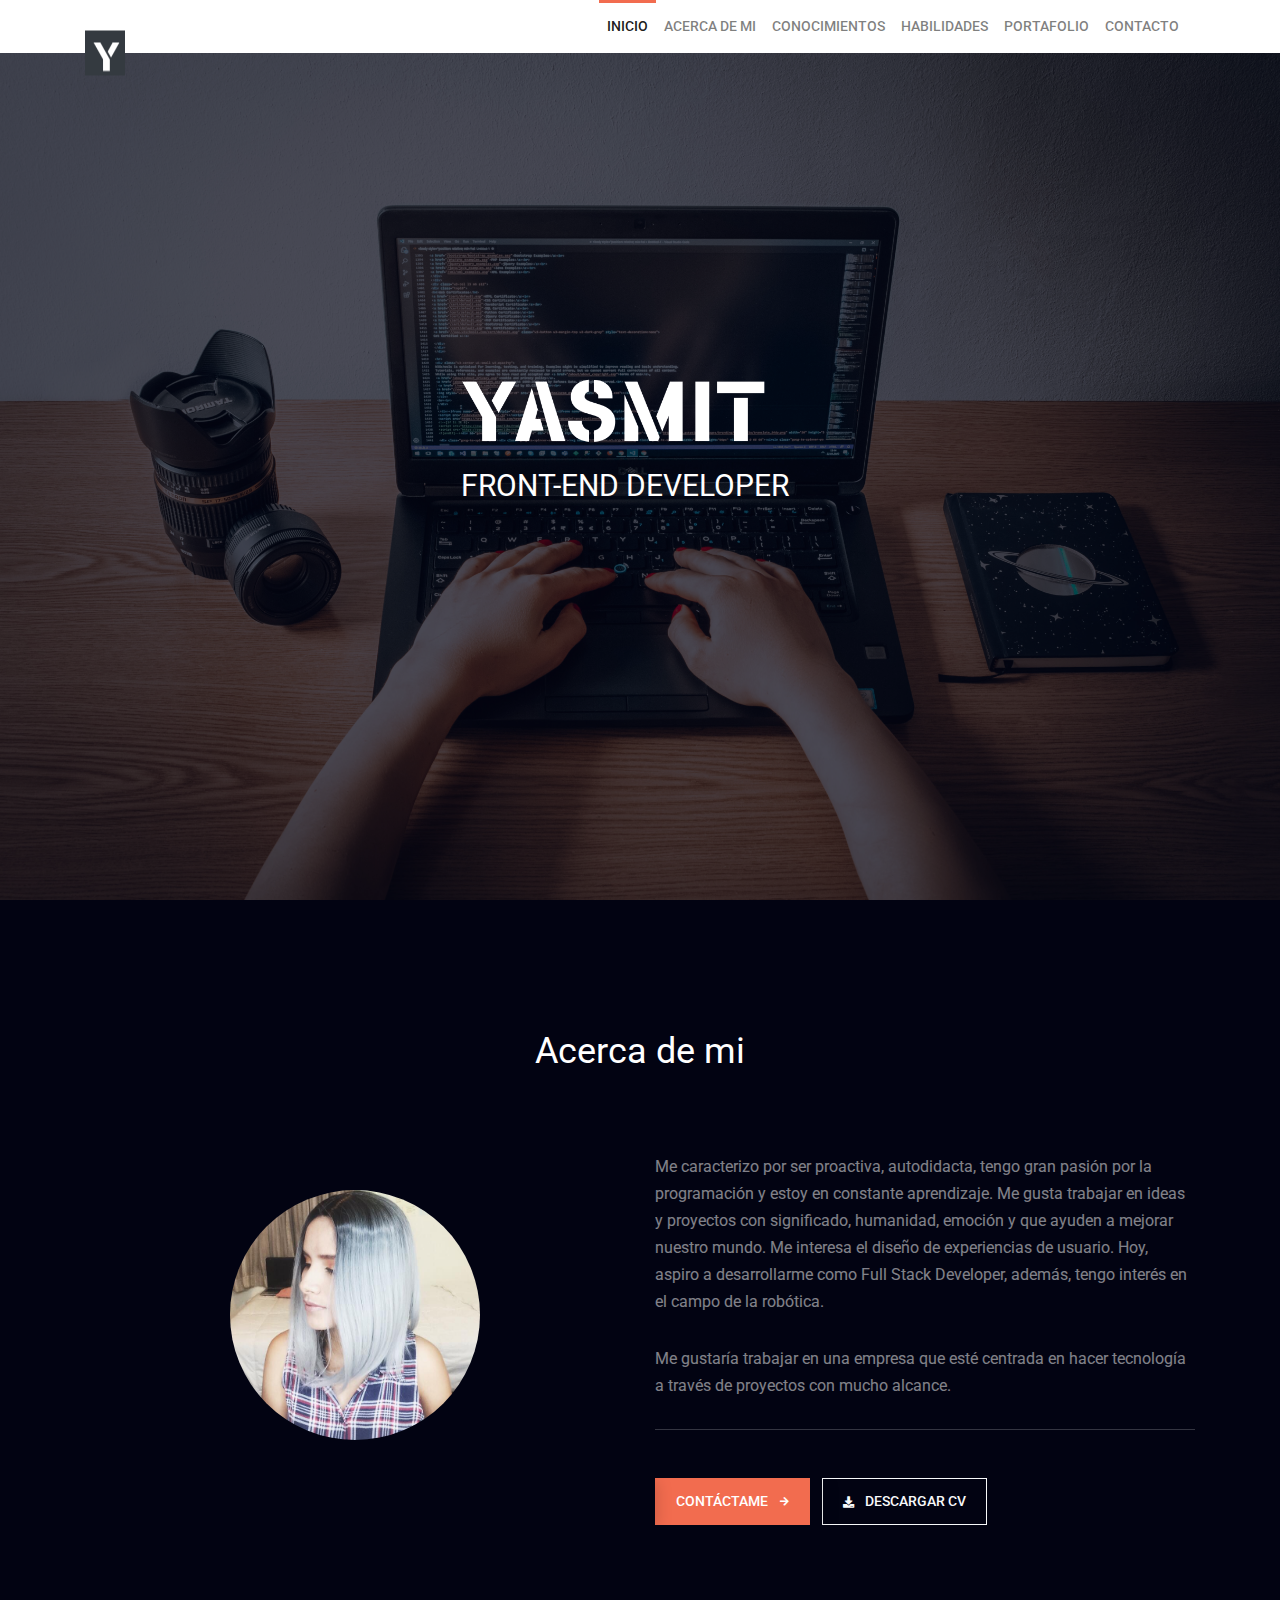
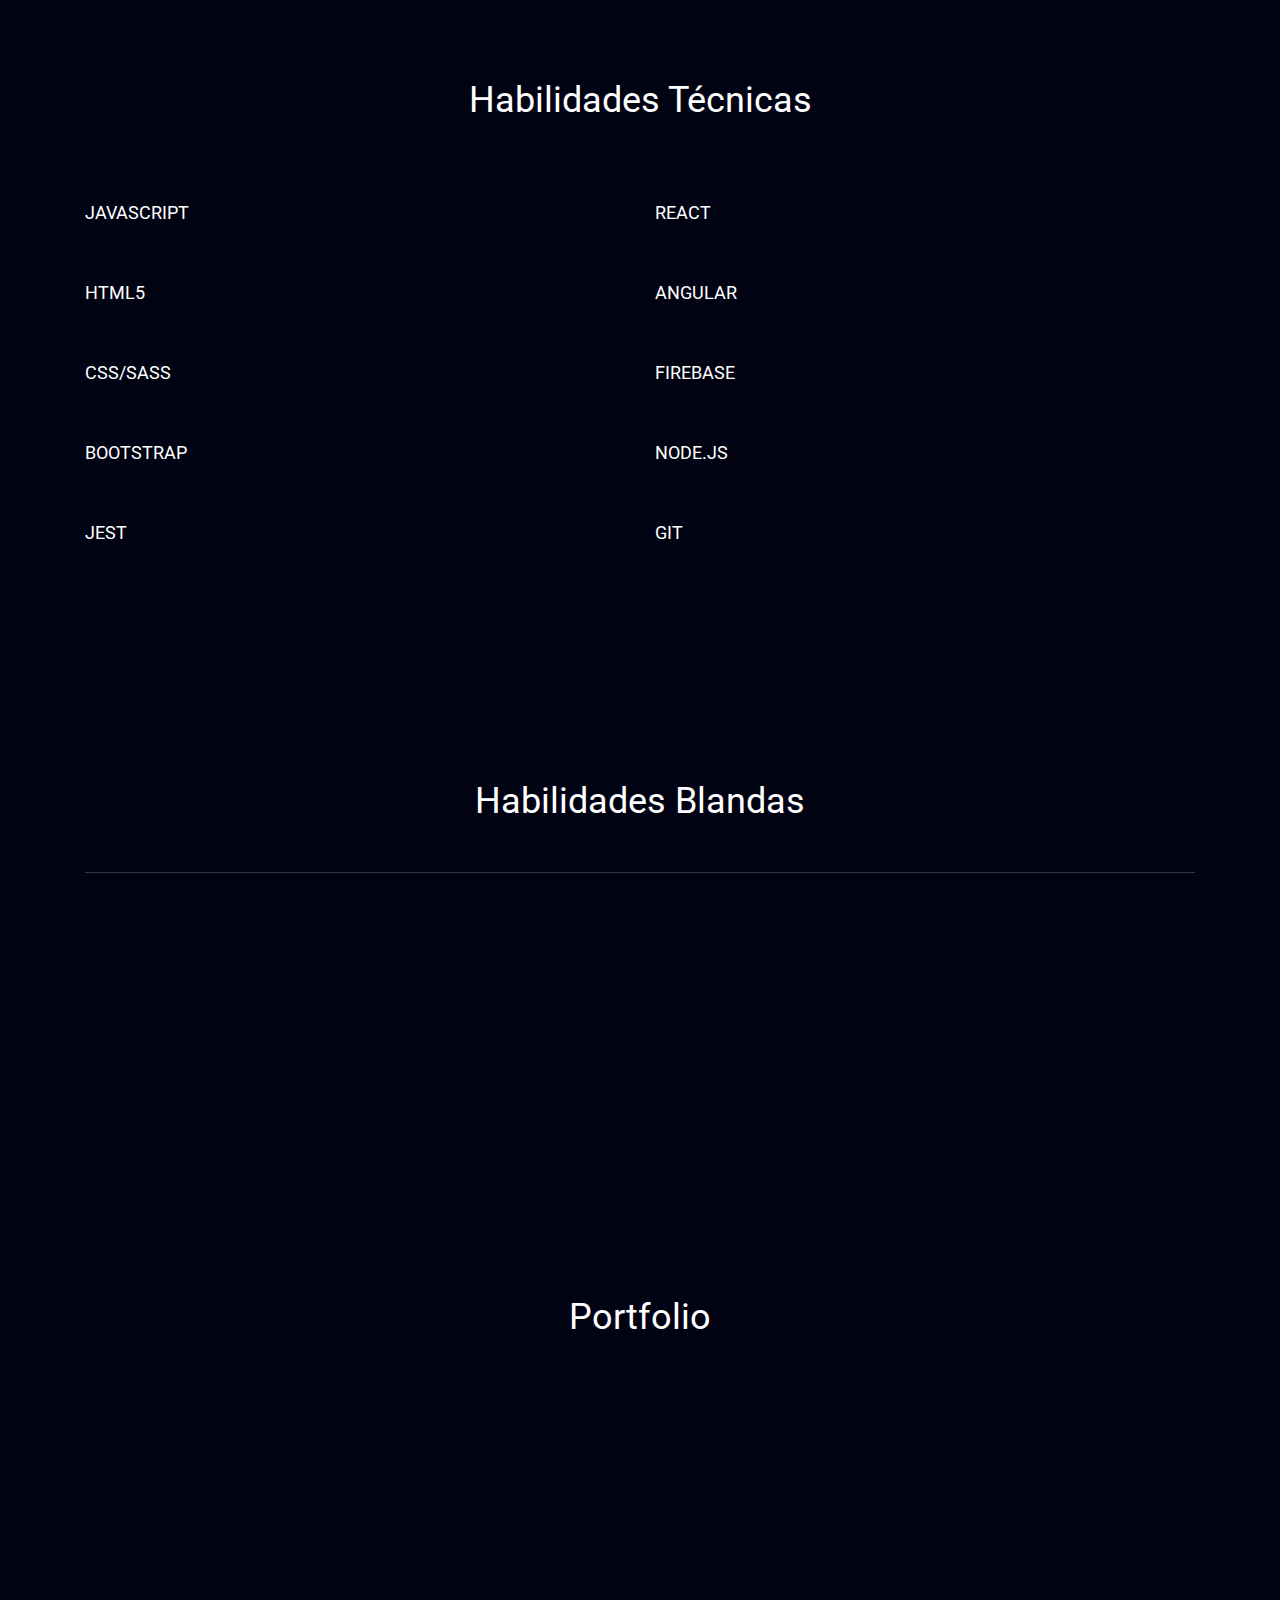
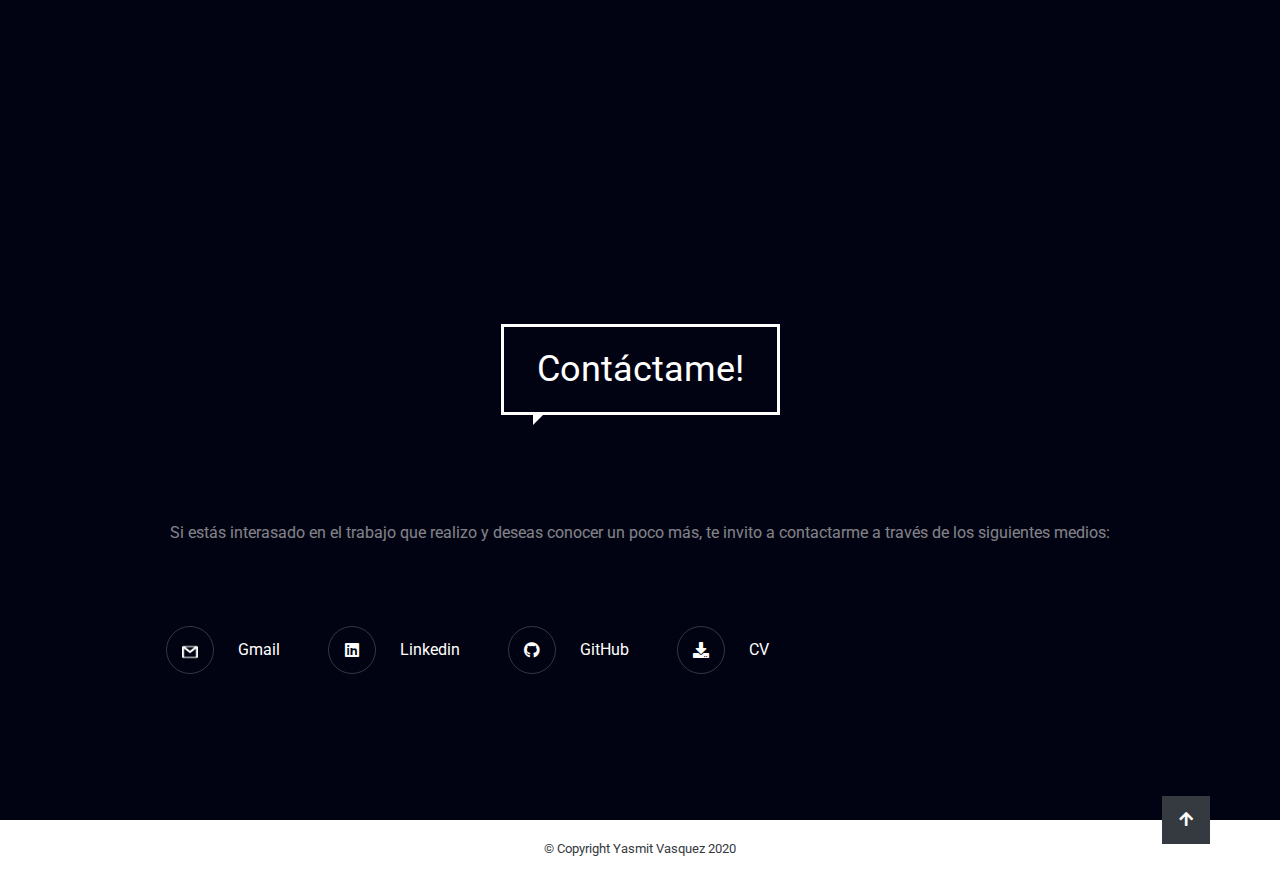
==== index.html @ 8cbef96d "Elimina directorio html" ====
<!doctype html>
<html lang="en">
<head>
	<meta charset="UTF-8">
    <meta name="viewport" content="width=device-width, initial-scale=1, shrink-to-fit=no">
	<meta name="author" content="ThemeStarz">

    <link rel="stylesheet" href="https://fonts.googleapis.com/css?family=Roboto:400,500,700">
    <link rel="stylesheet" href="assets/bootstrap/css/bootstrap.min.css" type="text/css">
    <link rel="stylesheet" href="assets/font-awesome/css/fontawesome-all.min.css">
    <link rel="stylesheet" href="assets/css/magnific-popup.css">
    <link rel="stylesheet" href="assets/css/odometer-theme-default.css">
    <link rel="stylesheet" href="assets/css/owl.carousel.min.css">
    <link rel="stylesheet" href="assets/css/style.css">
	<title>Yasmit Vasquez</title>

</head>
<body data-spy="scroll" data-target=".navbar" class="has-loading-screen">
    <div class="ts-page-wrapper" id="page-top">
        <!--NAVIGATION ******************************************************************************************-->
        <nav class="navbar navbar-expand-lg navbar-light fixed-top bg-white">
            <div class="container">
                <a class="navbar-brand ts-push-down__50 position-absolute ts-bottom__0 bg-dark pb-0 ts-z-index__1 ts-scroll" href="#page-top">
                    <img src="assets/img/logo2.png" alt="40" width="40">
                </a>
                <!--end navbar-brand-->
                <button class="navbar-toggler" type="button" data-toggle="collapse" data-target="#navbarNavAltMarkup" aria-controls="navbarNavAltMarkup" aria-expanded="false" aria-label="Toggle navigation">
                    <span class="navbar-toggler-icon"></span>
                </button>
                <!--end navbar-toggler-->
                <div class="collapse navbar-collapse" id="navbarNavAltMarkup">
                    <div class="navbar-nav d-block d-lg-flex ml-auto text-right">
                        <a class="nav-item nav-link active ts-scroll" href="#page-top">INICIO <span class="sr-only">(current)</span></a>
                        <a class="nav-item nav-link ts-scroll" href="#about-me">ACERCA DE MI</a>
                        <a class="nav-item nav-link ts-scroll" href="#my-skills">CONOCIMIENTOS</a>
                        <a class="nav-item nav-link ts-scroll" href="#my-services">HABILIDADES</a>
                        <a class="nav-item nav-link ts-scroll" href="#portfolio">PORTAFOLIO</a>
                        <a class="nav-item nav-link ts-scroll mr-2" href="#contact">CONTACTO</a>
                    </div>
                    <!--end navbar-nav-->
                </div>
                <!--end collapse-->
            </div>
            <!--end container-->
        </nav>
        <!--end navbar-->
        <!--*********************************************************************************************************-->
        <!--************ HERO ***************************************************************************************-->
        <!--*********************************************************************************************************-->
        <div id="ts-hero" class="ts-animate-hero-items">

            <!--HERO CONTENT ****************************************************************************************-->
            <div class="container position-relative h-100 ts-align__vertical">
                <div class="row w-100">
                    <div class="col-md-12">
                        <!--SOCIAL ICONS-->


                        <!--TITLE -->
                        <h6 class="text-center ">
                            <img src="assets/img/yasmit1.png"  alt="500" width="350">
                        </h6>
                        <h3 class="text-center">FRONT-END DEVELOPER</h3>


                    </div>
                    <!--end col-md-8-->
                </div>

                </div>
                <!--end row-->

            </div>
            <!--end container-->
            <!--END HERO CONTENT ************************************************************************************-->

            <!--HERO BACKGROUND *************************************************************************************-->
            <div class="ts-background">
                <div class="ts-background-image ts-opacity__30 " data-bg-image="assets/img/person-working.jpg"></div>
            </div>
            <!--END HERO BACKGROUND *********************************************************************************-->

        </div>
        <!--end #hero-->

        <!--*********************************************************************************************************-->
        <!--************ CONTENT ************************************************************************************-->
        <!--*********************************************************************************************************-->
        <main id="ts-content">
            <section id="about-me" class="ts-block pb-4">
                <div class="container">
                    <div class="ts-title text-center">
                        <h2>Acerca de mi</h2>
                    </div>
                    <!--end ts-title-->
                    <div class="row ts-align__vertical">
                        <div class="col-md-6 text-center">
                            <img src="assets/img/foto-yasmit.jpg" alt="" class="mw-100 mb-5 ts-circle__xxl mb-6">
                        </div>
                        <div class="col-md-6">
                            
                            <p class="text-align-center">
                                Me caracterizo por ser proactiva, autodidacta, tengo gran pasión por la programación y estoy en constante aprendizaje. 
                                Me gusta trabajar en ideas y proyectos con significado, humanidad, emoción y que ayuden a mejorar nuestro mundo.
                                Me interesa el diseño de experiencias de usuario. Hoy, aspiro a desarrollarme como Full Stack Developer, además, 
                                tengo interés en el campo de la robótica.
                                <p>Me gustaría trabajar en una empresa que esté centrada en hacer tecnología a través de proyectos con mucho alcance.</p> 
                            </p>
                             <hr class="ts-hr-light mb-5">
                            <a href="#contact" class="ts-btn-effect mr-2">
                                <span class="ts-visible btn btn-primary ts-btn-arrow">Contáctame</span>
                                <span class="ts-hidden btn btn-primary ts-btn-arrow" data-bg-color="#d44729">Contáctame</span>
                            </a>
                            <!--<a href="#contact" class="btn btn-primary ts-btn-arrow mr-2">Contact Me</a>-->
                            <!--<a href="#contact" class="btn btn-outline-light ts-btn-border-light">-->
                                <!--<i class="fa fa-download small mr-2"></i>-->
                                <!--Download CV-->
                            <!--</a>-->
                            <a href="https://drive.google.com/file/d/1LTpLpyeJYFZNAOqMCK_MJ6cDf57mL81g/view" class="ts-btn-effect mr-2">
                                <span class="ts-visible btn btn-outline-light">
                                    <i class="fa fa-download small mr-2"></i>
                                    Descargar CV
                                </span>
                                <span class="ts-hidden btn btn-light bg-white">
                                    <i class="fa fa-download small mr-2"></i>
                                    Descargar CV
                                </span>
                            </a>
                        </div>
                    </div>
                    <!--end row-->
                </div>
            </section>
 <!--Habilidades Técnicas ***********************************************************************************-->
 <section id="my-skills" class="ts-block pb-5">
    <div class="container">
        <div class="ts-title text-center">
            <h2>Habilidades Técnicas</h2>
        </div>
        <!--end ts-title-->
        <div class="row">
            <div class="col-md-6">
                
                <div class="progress" data-progress-width="80%">
                    <h5 class="ts-progress-title">JAVASCRIPT</h5>
                    <div class="progress-bar" role="progressbar" aria-valuenow="0" aria-valuemin="0" aria-valuemax="100"></div>
                </div>
                <!--end progress-->
                <div class="progress" data-progress-width="80%">
                    <h5 class="ts-progress-title">HTML5</h5>
                    <div class="progress-bar" role="progressbar" aria-valuenow="0" aria-valuemin="0" aria-valuemax="100"></div>
                </div>
                <!--end progress-->
                <div class="progress" data-progress-width="80%">
                    <h5 class="ts-progress-title">CSS/SASS</h5>
                    <div class="progress-bar" role="progressbar" aria-valuenow="0" aria-valuemin="0" aria-valuemax="100"></div>
                </div>
                <div class="progress" data-progress-width="80%">
                    <h5 class="ts-progress-title">BOOTSTRAP</h5>
                    <div class="progress-bar" role="progressbar" aria-valuenow="0" aria-valuemin="0" aria-valuemax="100"></div>
                </div>
                <div class="progress" data-progress-width="80%">
                    <h5 class="ts-progress-title">JEST</h5>
                    <div class="progress-bar" role="progressbar" aria-valuenow="0" aria-valuemin="0" aria-valuemax="100"></div>
                </div>
                
               
                <!--end progress-->
            </div>
           
            <!--end col-md-6-->
            <div class="col-md-6">
                
                <div class="progress" data-progress-width="80%">
                    <h5 class="ts-progress-title">REACT</h5>
                    <div class="progress-bar" role="progressbar" aria-valuenow="0" aria-valuemin="0" aria-valuemax="100"></div>
                </div>
                <div class="progress" data-progress-width="80%">
                    <h5 class="ts-progress-title">ANGULAR</h5>
                    <div class="progress-bar" role="progressbar" aria-valuenow="0" aria-valuemin="0" aria-valuemax="100"></div>
                </div>
                <!--end progress-->
                <div class="progress" data-progress-width="80%">
                    <h5 class="ts-progress-title">FIREBASE</h5>
                    <div class="progress-bar" role="progressbar" aria-valuenow="0" aria-valuemin="0" aria-valuemax="100"></div>
                </div>
                <!--end progress-->
                <div class="progress" data-progress-width="80%">
                    <h5 class="ts-progress-title">NODE.JS</h5>
                    <div class="progress-bar" role="progressbar" aria-valuenow="0" aria-valuemin="0" aria-valuemax="100"></div>
                </div>
                <!--end progress-->
                <div class="progress" data-progress-width="80%">
                    <h5 class="ts-progress-title">GIT</h5>
                    <div class="progress-bar" role="progressbar" aria-valuenow="0" aria-valuemin="0" aria-valuemax="100"></div>
                </div>
                <!--end progress-->
            </div>
            <!--end col-md-6-->
        </div>
        <!--end row-->
    </div>
    <!--end container-->
</section>
<!--end Habilidades Técnicas ***********************************************************************************-->
            <!--MY SERVICES ***********************************************************************************-->
            <section id="my-services" class="ts-block ts-xs-text-center pb-0">
                <div class="container">
                    <div class="ts-title text-center mb-5">
                        <h2>Habilidades Blandas</h2>
                    </div>
                    <hr class="ts-hr-light mb-5">
                    <!--end ts-title-->
                    <div class="row text-center">
                        <div class="col-sm-6 col-md-4 col-xl-4">
                            <div class="ts-item" data-animate="ts-fadeInUp">
                                <div class="ts-item-content">
                                    <!--end ts-item-header-->
                                    <div class="ts-item-body">
                                        <h4>Autoaprendizaje</h4>
                                    </div>

                                    <!--end ts-item-footer-->
                                </div>
                                <!--end ts-item-content-->
                            </div>
                            <!--end ts-item-->
                        </div>
                        <!--end col-xl-4-->
                        <div class="col-sm-6 col-md-4 col-xl-4">
                            <div class="ts-item" data-animate="ts-fadeInUp" data-delay=".1s">
                                <div class="ts-item-content">
                                    <!--end ts-item-header-->
                                    <div class="ts-item-body">
                                        <h4>Trabajo en Equipo</h4>
                                    </div>
                                    <!--end ts-item-body-->
                                </div>
                                <!--end ts-item-content-->
                            </div>
                            <!--end ts-item-->
                        </div>
                        <!--end col-xl-4-->
                        <div class="col-sm-6 col-md-4 col-xl-4">
                            <div class="ts-item" data-animate="ts-fadeInUp" data-delay=".2s">
                                <div class="ts-item-content">
                                    <!--end ts-item-header-->
                                    <div class="ts-item-body">
                                        <h4>Proactiva</h4>
                                    </div>
                                    <!--end ts-item-body-->
                                </div>
                                <!--end ts-item-content-->
                            </div>
                            <!--end ts-item-->
                        </div>
                        <!--end col-xl-4-->
                        <div class="col-sm-6 col-md-4 col-xl-4">
                            <div class="ts-item" data-animate="ts-fadeInUp" data-delay=".3s">
                                <div class="ts-item-content">
                                    <!--end ts-item-header-->
                                    <div class="ts-item-body">
                                        <h4>Autodisciplina</h4>
                                    </div>
                                    <!--end ts-item-body-->
                                </div>
                                <!--end ts-item-content-->
                            </div>
                            <!--end ts-item-->
                        </div>
                        <!--end col-xl-4-->
                        <div class="col-sm-6 col-md-4 col-xl-4">
                            <div class="ts-item" data-animate="ts-fadeInUp" data-delay=".4s">
                                <div class="ts-item-content">
                                 
                                    <div class="ts-item-body">
                                        <h4>Adaptabilidad</h4>
                                    </div>
                                    <!--end ts-item-body-->
                                </div>
                                <!--end ts-item-content-->
                            </div>
                            <!--end ts-item-->
                        </div>
                        <!--end col-xl-4-->
                        <div class="col-sm-6 col-md-4 col-xl-4">
                            <div class="ts-item" data-animate="ts-fadeInUp" data-delay=".5s">
                                <div class="ts-item-content">
                                    <!--end ts-item-header-->
                                    <div class="ts-item-body">
                                        <h4>Creatividad</h4>
                                    </div>
                                    <!--end ts-item-body-->
                                    <!-- <div class="ts-item-footer">
                                        <a href="#" data-toggle="modal" data-target="#modal" class="ts-link-arrow-effect">
                                            <span>Read More</span>
                                        </a>
                                    </div> -->
                                    <!--end ts-item-footer-->
                                </div>
                                <!--end ts-item-content-->
                            </div>
                            <!--end ts-item-->
                        </div>
                        <!--end col-xl-4-->

                    </div>
                    <!--end row-->
                </div>
                <!--end container-->
            </section>
            <!--END MY SERVICES *************************************************************************************-->
 
            <section class="ts-block pb-5" id="portfolio">
                <div class="container">
                    <div class="ts-title  text-center">
                        <h2>Portfolio</h2>
                    </div>
                    <!--end ts-title-->
                    <div class="card-columns ts-gallery ts-column-count-3">
                        <!--end card ts-gallery__item-->
                        <a href="#" data-toggle="modal" data-target="#modal1"  href="assets/img/011.jpg" class="card ts-gallery__item" data-animate="ts-fadeInUp" >
                            <div class="ts-gallery__image">
                                <div class="ts-gallery__item-description">
                                    <h6 class="ts-opacity__50">Libreria</h6>
                                    <h4>Md-links</h4>
                                </div>
                                <img src="assets/img/md-links.png" class="card-img" alt="">
                                <!--end ts-gallery__item-description-->
                            </div>
                            <!--end ts-gallery__image-->
                        </a>

                        <!--end card ts-gallery__item-->
                        <a href="#" data-toggle="modal" data-target="#modal2"  href="assets/img/011.jpg" class="card ts-gallery__item " data-animate="ts-fadeInUp">
                            <div class="ts-gallery__image">
                                <img src="assets/img/burguerqueen.png" class="card-img" alt="">
                                <div class="ts-gallery__item-description">
                                    <h6 class="ts-opacity__50">Web Design</h6>
                                    <h4>Burguer Queen</h4>
                                </div>
                                <!--end ts-gallery__item-description-->
                            </div>
                            <!--end ts-gallery__image-->
                        </a>

                        <!--end card ts-gallery__item-->
                        <a href="#" data-toggle="modal" data-target="#modal3"  href="assets/img/011.jpg" class="card ts-gallery__item " data-animate="ts-fadeInUp">
                            <div class="ts-gallery__image">
                                <img src="assets/img/peliculas.png" class="card-img" alt="">
                                <div class="ts-gallery__item-description">
                                    <h6 class="ts-opacity__50">Web Responsive</h6>
                                    <h4>Películas</h4>
                                </div>
                                <!--end ts-gallery__item-description-->
                            </div>
                            <!--end ts-gallery__image-->
                        </a>
                        
                        <!--end card ts-gallery__item-->
                        <!--end card ts-gallery__item-->
                    </div>
                    <!--end ts-gallery-->
                </div>
                <!--end container-->
            </section>
            <!--end portfolio-->

            <!--LOGOS ***********************************************************************************************-->

        </main>
        <!--end #content-->

        <!--*********************************************************************************************************-->
        <!--************ FOOTER *************************************************************************************-->
        <!--*********************************************************************************************************-->
        <footer id="ts-footer"class="mt-5">

            <section id="contact" class="ts-block ts-separate-bg-element" data-bg-image="assets/img/bg-man-wall.jpg" data-bg-image-opacity=".1">
                <div class="container">
                    <div class="ts-title text-center">
                        <h2 class="ts-bubble-border in"><i></i><i></i><i></i><i></i><i></i><i></i><i></i><i></i><i></i><i></i>Contáctame!</h2>
                    </div>
                    
                    <!--end row-->

                    <div class="pt-3">
                        <div class="column">
                            <div class="col-md-12 ts-title text-center">
    
                                <p>
                                    Si estás interasado en el trabajo que realizo y deseas conocer un poco más, 
                                    te invito a contactarme a través de los siguientes medios:
                                </p>
                              
                               
                            </div>
                            <div class=" px-5 ">
                                
                                <div class="row px-5 pt-0 ">
                                    <a href="https://mail.google.com/mail/u/0/#inbox" class="mb-3 d-flex text-white ts-align__vertical mr-5">
                                    <span class="ts-circle__xs border border-white ts-border-light mr-4">
                                       <img src="assets/img/icon-gmail.png" alt="">
                                    </span>
                                        <span>Gmail</span>
                                    </a>
                                    <!--end link-->
                                    <a href="https://www.linkedin.com/in/yasmitvasquez/" class="mb-3 d-flex text-white ts-align__vertical mr-5">
                                    <span class="ts-circle__xs border border-white ts-border-light mr-4">
                                        <i class="fab fa-linkedin"></i>
                                    </span>
                                        <span>Linkedin</span>
                                    </a>
                                    <!--end link-->
                                    <a href="https://github.com/YasmitDaysi" class="mb-3 d-flex text-white ts-align__vertical mr-5">
                                    <span class="ts-circle__xs border border-white ts-border-light mr-4">
                                        <i class="fab fa-github"></i>
                                    </span>
                                        <span>GitHub</span>
                                    </a>
                                    <!--end link-->
                                    <a href="https://drive.google.com/file/d/1LTpLpyeJYFZNAOqMCK_MJ6cDf57mL81g/view" class="mb-3 d-flex text-white ts-align__vertical mr-5">
                                    <span class="ts-circle__xs border border-white ts-border-light mr-4">
                                        <i class="fa fa-download"></i>
                                    </span>
                                        <span>CV</span>
                                    </a>
                                    <!--end link-->
                                </div>
                            </div>
                            <!--end col-md-4-->
                            
                               

                                <!--end form-contact -->
                            
                        </div>
                        <!--end row-->
                    </div>
                </div>
                <!--end container-->
            </section>
            <!--end #contact-->

            <div class="text-dark bg-white">
                <div class="container py-3 position-relative text-center">
                    <small >© Copyright Yasmit Vasquez 2020
                    </small>
                    <a href="#page-top" class="ts-circle__xs rounded-0 bg-dark position-absolute ts-right__0 ts-top__0 ts-push-up__50 ts-scroll">
                        <i class="fa fa-arrow-up text-white"></i>
                    </a>
                </div>
            </div>

        </footer>
        <!--end #footer-->

    </div>
    <!--end page-->

    <!-- Modal md-links-->
    <div class="modal fade text-dark" id="modal1" tabindex="-1" role="dialog" aria-labelledby="modal" aria-hidden="true">
        <div class="modal-dialog modal-dialog-centered modal-lg" role="document">
            <div class="modal-content border-0 rounded-0">
                <div class="modal-header bg-light px-5 pt-0 pb-5">
                    <div class="ts-title mb-0">
                        <figure class="ts-circle__md bg-dark rounded-0">
                            <img src="assets/img/icon-tools.png" alt="">
                        </figure>
                        <h4 class="mb-0">Librería con Nodejs</h4>
                    </div>

                    <button type="button" class="close position-absolute ts-top__0 ts-right__0 m-2" data-dismiss="modal" aria-label="Close">
                        <span aria-hidden="true" class="text-white">&times;</span>
                    </button>
                </div>
                <div class="modal-body p-5">
                    <h5 class="mb-4">Últimos trabajos</h5>
                    <div class="owl-carousel" data-owl-dots="1">
                        <div class="slide">
                            <div class="container-fluid">
                                <div class="row">
                                    <div class="col-md-12">
                                        <img src="assets/img/md-links.png" alt="">
                                    </div>
                                    <div class="col-md-12">
                                        <h4 class="mb-3"></h4>
                                        <p>
                                            Md-links es una librería que se desarrolló con la finalidad de leer y analizar archivos en formato Markdown
                                             ('.md'), para verificar los links que contengan y reportar algunas estadísticas, asi como la cantidad de 
                                             links únicos, links rotos y estado de los links.
                                        </p>
                                        <div class="col-md-12">
                                            <div class="row">
                                            <a href="https://github.com/YasmitDaysi/LIM011-fe-md-links" class="mr-5 text-dark d-block">
                                                <i  class="fab fa-github mr-2"></i>
                                               GitHub
                                                
                                            </a>
                                            <a href="https://github.com/YasmitDaysi/LIM011-fe-md-links" class=" text-dark d-block">
                                                <i  class="fa fa-globe mr-2"></i>
                                               Demo
                                                
                                            </a>
                                        </div>
                                        </div>
                                       
                                        <hr>
                                        <h6>Herramientas</h6>
                                        <ul class="list-unstyled ts-opacity__50">
                                            <li>JavaScript</li>
                                            <li>Node.js</li>
                                            <li>Jest</li>
                                            <li>Recursividad</li>
                                            <li>Git</li>
                                            <li>Promises</li>
                                        </ul>
                                    </div>
                                    <!--end col-md-8-->
                                </div>
                                <!--end row-->
                            </div>
                            <!--end container-fluid-->
                        </div>
                        <!--end slide-->
                    
                        <!--end slide-->
                    </div>
                    <!--end owl-carousel-->
                </div>
                <!--end modal-body-->
            </div>
            <!--end modal-content-->
        </div>
        <!--end modal-dialog-->
    </div>  
    <!--end modal md-likns-->

      <!-- Modal Burguer Queen-->
      <div class="modal fade text-dark" id="modal2" tabindex="-1" role="dialog" aria-labelledby="modal" aria-hidden="true">
        <div class="modal-dialog modal-dialog-centered modal-lg" role="document">
            <div class="modal-content border-0 rounded-0">
                <div class="modal-header bg-light px-5 pt-0 pb-5">
                    <div class="ts-title mb-0">
                        <figure class="ts-circle__md bg-dark rounded-0">
                            <img src="assets/img/icon-web.png" alt="">
                        </figure>
                        <h4 class="mb-0">Web Design</h4>
                    </div>

                    <button type="button" class="close position-absolute ts-top__0 ts-right__0 m-2" data-dismiss="modal" aria-label="Close">
                        <span aria-hidden="true" class="text-white">&times;</span>
                    </button>
                </div>
                <div class="modal-body p-5">
                    <h5 class="mb-4">Últimos trabajos</h5>
                    <div class="owl-carousel" data-owl-dots="1">
                        <div class="slide">
                            <div class="container-fluid">
                                <div class="row">
                                    <div class="col-md-12">
                                        <img src="assets/img/burguerqueen.png" alt="">
                                    </div>
                                    <div class="col-md-12">
                                        <h4 class="mb-3"></h4>
                                        <p>
                                            Aplicación diseñada para un restaurante de comida rápida, el mesero puedo tomar orden seleccionando el producto, enviarla a la cocina y calcular la cuenta.
                                        </p>
                                        <div class="row">
                                        <a href="https://github.com/YasmitDaysi/LIM011-fe-burger-queen" class="mr-5 text-dark d-block">
                                            <i  class="fab fa-github mr-2"></i>
                                           GitHub
                                        </a>
                                        <a href="https://yasmitdaysi.github.io/LIM011-fe-burger-queen/" class=" text-dark d-block">
                                            <i  class="fa fa-globe mr-2"></i>
                                           Demo
                                            
                                        </a>
                                        </div>
                                       
                                        <hr>
                                        <h6>Herramientas</h6>
                                        <ul class="list-unstyled ts-opacity__50">
                                            <li>Angular</li>
                                            <li>Firebase</li>
                                            <li>Bootstrap</li>
                                            <li>Scss</li>
                                            <li>Git</li>
                                         
                                        </ul>
                                    </div>
                                    <!--end col-md-8-->
                                </div>
                                <!--end row-->
                            </div>
                            <!--end container-fluid-->
                        </div>
                        <!--end slide-->
                    
                        <!--end slide-->
                    </div>
                    <!--end owl-carousel-->
                </div>
                <!--end modal-body-->
            </div>
            <!--end modal-content-->
        </div>
        <!--end modal-dialog-->
    </div>  
    <!--end modal Burguer Queen-->

    <!-- Modal peliculas -->
    <div class="modal fade text-dark" id="modal3" tabindex="-1" role="dialog" aria-labelledby="modal" aria-hidden="true">
        <div class="modal-dialog modal-dialog-centered modal-lg" role="document">
            <div class="modal-content border-0 rounded-0">
                <div class="modal-header bg-light px-5 pt-0 pb-5">
                    <div class="ts-title mb-0">
                        <figure class="ts-circle__md bg-dark rounded-0">
                            <img src="assets/img/icon-web.png" alt="">
                        </figure>
                        <h4 class="mb-0">Web Responsive</h4>
                    </div>

                    <button type="button" class="close position-absolute ts-top__0 ts-right__0 m-2" data-dismiss="modal" aria-label="Close">
                        <span aria-hidden="true" class="text-white">&times;</span>
                    </button>
                </div>
                <div class="modal-body p-5">
                    <h5 class="mb-4">Últimos trabajos</h5>
                    <div class="owl-carousel" data-owl-dots="1">
                        <div class="slide">
                            <div class="container-fluid">
                                <div class="row">
                                    <div class="col-md-12">
                                        <img src="assets/img/peliculas.png" alt="">
                                    </div>
                                    <div class="col-md-12">
                                        <h4 class="mb-3"></h4>
                                        <p>
                                            Es una pagina web donde podrás ver información de las últimas películas en estreno y series más populares.
                                        </p>
                                        <div class="col-md-12">
                                            <div class="row">
                                            <a href="https://github.com/YasmitDaysi/LIM010-hackathon-peliculas" class="mr-5 text-dark d-block">
                                                <i  class="fab fa-github mr-2"></i>
                                               GitHub
                                                
                                            </a>
                                            <a href="https://yasmitdaysi.github.io/LIM010-hackathon-peliculas/src/" class=" text-dark d-block">
                                                <i  class="fa fa-globe mr-2"></i>
                                               Demo
                                                
                                            </a>
                                        </div>
                                        </div>
                                        <hr>
                                        <h6>Herramientas</h6>
                                        <ul class="list-unstyled ts-opacity__50">
                                            <li>JavaScript</li>
                                            <li>Html5</li>
                                            <li>CSS</li>
                                            <li>Jest</li>
                                            <li>Api's</li>
                                            <li>Git</li>
                                            
                                        </ul>
                                    </div>
                                    <!--end col-md-8-->
                                </div>
                                <!--end row-->
                            </div>
                            <!--end container-fluid-->
                        </div>
                        <!--end slide-->
                    
                        <!--end slide-->
                    </div>
                    <!--end owl-carousel-->
                </div>
                <!--end modal-body-->
            </div>
            <!--end modal-content-->
        </div>
        <!--end modal-dialog-->
    </div>
 <!-- End Modal peliculas -->
	<script src="assets/js/custom.hero.js"></script>
	<script src="assets/js/jquery-3.3.1.min.js"></script>
	<script src="assets/js/popper.min.js"></script>
	<script src="assets/bootstrap/js/bootstrap.min.js"></script>
    <script src="assets/js/imagesloaded.pkgd.min.js"></script>
	<script src="assets/js/isInViewport.jquery.js"></script>
	<script src="assets/js/jquery.magnific-popup.min.js"></script>
	<script src="assets/js/scrolla.jquery.min.js"></script>
	<script src="assets/js/jquery.validate.min.js"></script>
	<script src="assets/js/jquery-validate.bootstrap-tooltip.min.js"></script>
	<script src="assets/js/odometer.min.js"></script>
	<script src="assets/js/owl.carousel.min.js"></script>
    <script src="assets/js/custom.js"></script>

</body>
</html>
---- assets/css/odometer-theme-default.css ----
.odometer.odometer-auto-theme, .odometer.odometer-theme-default {
  display: inline-block;
  vertical-align: middle;
  *vertical-align: auto;
  *zoom: 1;
  *display: inline;
  position: relative;
}
.odometer.odometer-auto-theme .odometer-digit, .odometer.odometer-theme-default .odometer-digit {
  display: inline-block;
  vertical-align: middle;
  *vertical-align: auto;
  *zoom: 1;
  *display: inline;
  position: relative;
}
.odometer.odometer-auto-theme .odometer-digit .odometer-digit-spacer, .odometer.odometer-theme-default .odometer-digit .odometer-digit-spacer {
  display: inline-block;
  vertical-align: middle;
  *vertical-align: auto;
  *zoom: 1;
  *display: inline;
  visibility: hidden;
}
.odometer.odometer-auto-theme .odometer-digit .odometer-digit-inner, .odometer.odometer-theme-default .odometer-digit .odometer-digit-inner {
  text-align: left;
  display: block;
  position: absolute;
  top: 0;
  left: 0;
  right: 0;
  bottom: 0;
  overflow: hidden;
}
.odometer.odometer-auto-theme .odometer-digit .odometer-ribbon, .odometer.odometer-theme-default .odometer-digit .odometer-ribbon {
  display: block;
}
.odometer.odometer-auto-theme .odometer-digit .odometer-ribbon-inner, .odometer.odometer-theme-default .odometer-digit .odometer-ribbon-inner {
  display: block;
  -webkit-backface-visibility: hidden;
}
.odometer.odometer-auto-theme .odometer-digit .odometer-value, .odometer.odometer-theme-default .odometer-digit .odometer-value {
  display: block;
  -webkit-transform: translateZ(0);
}
.odometer.odometer-auto-theme .odometer-digit .odometer-value.odometer-last-value, .odometer.odometer-theme-default .odometer-digit .odometer-value.odometer-last-value {
  position: absolute;
}
.odometer.odometer-auto-theme.odometer-animating-up .odometer-ribbon-inner, .odometer.odometer-theme-default.odometer-animating-up .odometer-ribbon-inner {
  -webkit-transition: -webkit-transform 2s;
  -moz-transition: -moz-transform 2s;
  -ms-transition: -ms-transform 2s;
  -o-transition: -o-transform 2s;
  transition: transform 2s;
}
.odometer.odometer-auto-theme.odometer-animating-up.odometer-animating .odometer-ribbon-inner, .odometer.odometer-theme-default.odometer-animating-up.odometer-animating .odometer-ribbon-inner {
  -webkit-transform: translateY(-100%);
  -moz-transform: translateY(-100%);
  -ms-transform: translateY(-100%);
  -o-transform: translateY(-100%);
  transform: translateY(-100%);
}
.odometer.odometer-auto-theme.odometer-animating-down .odometer-ribbon-inner, .odometer.odometer-theme-default.odometer-animating-down .odometer-ribbon-inner {
  -webkit-transform: translateY(-100%);
  -moz-transform: translateY(-100%);
  -ms-transform: translateY(-100%);
  -o-transform: translateY(-100%);
  transform: translateY(-100%);
}
.odometer.odometer-auto-theme.odometer-animating-down.odometer-animating .odometer-ribbon-inner, .odometer.odometer-theme-default.odometer-animating-down.odometer-animating .odometer-ribbon-inner {
  -webkit-transition: -webkit-transform 2s;
  -moz-transition: -moz-transform 2s;
  -ms-transition: -ms-transform 2s;
  -o-transition: -o-transform 2s;
  transition: transform 2s;
  -webkit-transform: translateY(0);
  -moz-transform: translateY(0);
  -ms-transform: translateY(0);
  -o-transform: translateY(0);
  transform: translateY(0);
}

.odometer.odometer-auto-theme, .odometer.odometer-theme-default {
  font-family: "Helvetica Neue", sans-serif;
  line-height: 1.1em;
}
.odometer.odometer-auto-theme .odometer-value, .odometer.odometer-theme-default .odometer-value {
  text-align: center;
}
---- assets/css/style.css ----
/*----------------------------------------------------------------------------------------------------------------------
Project:	    Selfer
Version:        1.0.0

Default Color   #f26c4f;
Background Color  #020312;

Body copy:		'Roboto', sans-serif; 14px;
Headers:		'Roboto', sans-serif;

----------------------------------------------------------------------------------------------------------------------*/

/*----------------------------------------------------------------------------------------------------------------------
[Table of contents]

A. Basic Styling
  -- Styling

B. Helpers
  -- Animations
  -- Borders
  -- Colors
  -- Column Count
  -- Transitions
  -- Background
  -- Headings
  -- Height
  -- Margin
  -- No Gutter
  -- Opacity
  -- Overflow
  -- Padding
  -- Position
  -- Shadow
  -- Shape Mask
  -- Typography
  -- Title
  -- Transitions
  -- Utilities
  -- Width
  -- Z-Index

C. Components
  -- Block
  -- Blockquote
  -- Box
  -- Buttons
  -- Card
  -- Circle
  -- Forms
  -- Inputs
  -- Item
  -- List
  -- Map
  -- Hero
  -- Navbar
  -- Page
  -- Partners
  -- Plugins
  -- Price Box
  -- Progress
  -- Promo Numbers
  -- Select
  -- Slider
  -- Tabs

D. Plugins Styles
  -- Magnific Popup
  -- Owl Carousel

E. Template Specific Elements
  -- Price Box
  -- Other
  -- Story


----------------------------------------------------------------------------------------------------------------------*/

/***********************************************************************************************************************
A. Basic Styling
***********************************************************************************************************************/

/*-------------------------------------------
  -- Styling - Colors, Font Size, Font Family
-------------------------------------------*/

body {
    color: #fff;
    background-color: #020312;
    font-family: 'Roboto', sans-serif;
    font-size: 1rem;
    margin: 0;
    padding: 0;
}

html {
    font-size: 80%;
}

h1, h2, h3, h4, h5 {
    font-weight: 400;
}

h1, .ts-h1 {
    font-size: 2.5rem;
}

h2, .ts-h2 {
    font-size: 1.5rem;
}

h3, .ts-h3 {
    font-size: 1.25rem;
    margin-bottom: 1.5625rem;
}

h4, .ts-h4 {
    margin-bottom: 1.875rem;
}

h5, .ts-h5 {
    font-size: 1.125rem;
}

h6, .ts-h6 {
    font-size: 1rem;
}

/* NEW */

/***********************************************************************************************************************
B. Helpers
***********************************************************************************************************************/

/*-------------------------------------------
  -- Animations
-------------------------------------------*/

[data-animate] {
    opacity: 0;
    animation-fill-mode: forwards;
    animation-duration: .6s;
    animation-timing-function: ease;
}

/* Fade In Up */

@keyframes ts-fadeInUp {
    from {
        opacity: 0;
        transform: translate3d(0, 1.25rem, 0);
    }

    to {
        opacity: 1;
        transform: translate3d(0, 0, 0);
    }
}

.ts-fadeInUp {
    animation-name: ts-fadeInUp;
}

/* Fade In Down */

@keyframes ts-fadeInDown {
    from {
        opacity: 0;
        transform: translate3d(0, -1.25rem, 0);
    }

    to {
        opacity: 1;
        transform: translate3d(0, 0, 0);
    }
}

.ts-fadeInDown {
    animation-name: ts-fadeInDown;
}

/* Fade In Left */

@keyframes ts-fadeInLeft {
    from {
        opacity: 0;
        transform: translate3d(-1.25rem, 0, 0);
    }

    to {
        opacity: 1;
        transform: translate3d(0, 0, 0);
    }
}

.ts-fadeInLeft {
    animation-name: ts-fadeInLeft;
}

/* Fade In Right */

@keyframes ts-fadeInRight {
    from {
        opacity: 0;
        transform: translate3d(1.25rem, 0, 0);
    }

    to {
        opacity: 1;
        transform: translate3d(0, 0, 0);
    }
}

.ts-fadeInRight {
    animation-name: ts-fadeInRight;
}

/* Zoom In */

@keyframes ts-zoomIn {
    from {
        opacity: 0;
        transform: scale(.5);
    }

    to {
        opacity: 1;
        transform: scale(1);
    }
}

.ts-zoomIn {
    animation-name: ts-zoomIn;
}

/* Zoom Out In */

@keyframes ts-zoomOutIn {
    from {
        opacity: 0;
        transform: scale(1.1);
    }

    to {
        opacity: 1;
        transform: scale(1);
    }
}

.ts-zoomOutIn {
    animation-name: ts-zoomOutIn;
}

/* Zoom In Short */

@keyframes ts-zoomInShort {
    from {
        opacity: 0;
        transform: scale(.9);
    }

    to {
        opacity: 1;
        transform: scale(1);
    }
}

.ts-zoomInShort {
    animation-name: ts-zoomInShort;
}

/* -- Align */

.ts-align__vertical {
    display: flex;
    align-items: center;
}

/*-------------------------------------------
  -- Borders
-------------------------------------------*/

.ts-border-radius__sm {
    border-radius: .125rem;
    overflow: hidden;
}

.ts-border-radius__md {
    border-radius: .25rem;
    overflow: hidden;
}

.ts-border-radius__lg {
    border-radius: .5rem;
    overflow: hidden;
}

.ts-border-radius__xl {
    border-radius: .75rem;
    overflow: hidden;
}

.ts-border-radius__pill {
    border-radius: 6.25rem !important;
    overflow: hidden;
}

.ts-border-radius__round-shape {
    border-radius: 187.5rem;
    overflow: hidden;
}

.ts-border-none {
    border: none;
}

.ts-border-bottom {
    border-bottom: .0625rem solid rgba(0, 0, 0, .1);
}

.ts-border-muted {
    border-color: rgba(25, 25, 25, .1) !important;
}

.ts-border-light {
    border-color: rgba(255, 255, 255, .2) !important;
}

.ts-font-color__white {
    color: #fff;
}

.ts-font-color__black {
    color: #000;
}

.ts-font-color__primary {
    color: #f26c4f;
}

.ts-bg-primary {
    background-color: #f26c4f;
}

.ts-column-count-2 {
    column-count: 2;
}

.ts-column-count-3 {
    column-count: 3;
}

.ts-column-count-4 {
    column-count: 4;
}

/*-------------------------------------------
  -- Background
-------------------------------------------*/

[data-bg-image] {
    background-size: cover;
    background-position: 50%;
}

.ts-background {
    bottom: 0;
    left: 0;
    height: 100%;
    overflow: hidden;
    position: absolute;
    width: 100%;
    z-index: -2;
}

.ts-background .ts-background {
    height: 100%;
    width: 100%;
}

.ts-background-repeat {
    background-repeat: repeat;
    background-size: inherit;
}

.ts-background-repeat .ts-background-image {
    background-repeat: repeat;
    background-size: inherit;
}

.ts-background-image, .ts-img-into-bg {
    background-repeat: no-repeat;
    background-size: cover;
    background-position: 50%;
    height: 100%;
    overflow: hidden;
    width: 100%;
}

.ts-background-image img, .ts-img-into-bg img {
    display: none;
}

.ts-background-original-size {
    background-size: inherit;
}

.ts-background-size-cover {
    background-size: cover;
}

.ts-background-size-contain {
    background-size: contain;
}

.ts-background-repeat-x {
    background-repeat: repeat-x;
}

.ts-background-repeat-y {
    background-repeat: repeat-y;
}

.ts-background-repeat-repeat {
    background-repeat: repeat;
    background-size: inherit;
}

.ts-background-position-top {
    background-position: top;
}

.ts-background-position-center {
    background-position: center;
}

.ts-background-position-bottom {
    background-position: bottom;
}

.ts-background-position-left {
    background-position-x: left !important;
}

.ts-background-position-right {
    background-position-x: right !important;
}

.ts-background-particles {
    height: 120%;
    left: 0;
    margin-left: -10%;
    margin-top: -10%;
    overflow: hidden;
    position: absolute;
    top: 0;
    width: 120%;
    z-index: 1;
}

.ts-background-is-dark {
    color: #fff;
}

.ts-background-is-dark .form-control {
    box-shadow: 0 0 0 .125rem rgba(255, 255, 255, .2);
}

.ts-background-is-dark .form-control:focus {
    box-shadow: 0 0 0 .125rem rgba(255, 255, 255, .4);
}

.ts-background-is-dark .ts-btn-border-muted {
    border-color: rgba(255, 255, 255, .1);
}

.ts-video-bg {
    height: 100%;
}

.ts-video-bg .fluid-width-video-wrapper {
    height: 100%;
}

/*-------------------------------------------
  -- Height
-------------------------------------------*/

.ts-height__50px {
    height: 3.125rem;
}

.ts-height__100px {
    height: 6.25rem;
}

.ts-height__150px {
    height: 9.375rem;
}

.ts-height__200px {
    height: 12.5rem;
}

.ts-height__250px {
    height: 15.625rem;
}

.ts-height__300px {
    height: 18.75rem;
}

.ts-height__350px {
    height: 21.875rem;
}

.ts-height__400px {
    height: 25rem;
}

.ts-height__450px {
    height: 28.125rem;
}

.ts-height__500px {
    height: 31.25rem;
}

.ts-height__600px {
    height: 37.5rem;
}

.ts-height__700px {
    height: 43.75rem;
}

.ts-height__800px {
    height: 50rem;
}

.ts-height__900px {
    height: 56.25rem;
}

.ts-height__1000px {
    height: 62.5rem;
}

/*-------------------------------------------
  -- Margin
-------------------------------------------*/

.ts-mt__0 {
    margin-top: 0 !important;
}

.ts-mr__0 {
    margin-right: 0 !important;
}

.ts-mb__0 {
    margin-bottom: 0 !important;
}

.ts-ml__0 {
    margin-left: 0 !important;
}

/*-------------------------------------------
  -- No Gutters - Removes padding from col*
-------------------------------------------*/

.no-gutters {
    margin-right: 0;
    margin-left: 0;
}

.no-gutters > .col, .no-gutters > [class*="col-"] {
    padding-right: 0;
    padding-left: 0;
}

/*-------------------------------------------
  -- Opacity
-------------------------------------------*/

.ts-opacity__5 {
    opacity: .05;
}

.ts-opacity__10 {
    opacity: .1;
}

.ts-opacity__20 {
    opacity: .2;
}

.ts-opacity__30 {
    opacity: .3;
}

.ts-opacity__40 {
    opacity: .4;
}

.ts-opacity__50 {
    opacity: .5;
}

.ts-opacity__60 {
    opacity: .6;
}

.ts-opacity__70 {
    opacity: .7;
}

.ts-opacity__80 {
    opacity: .8;
}

.ts-opacity__90 {
    opacity: .9;
}

/*-------------------------------------------
  -- Overflow
-------------------------------------------*/

.ts-overflow__hidden {
    overflow: hidden;
}

.ts-overflow__visible {
    overflow: visible;
}

/*-------------------------------------------
  -- Padding
-------------------------------------------*/

.ts-pt__0 {
    padding-top: 0 !important;
}

.ts-pr__0 {
    padding-right: 0 !important;
}

.ts-pb__0 {
    padding-bottom: 0 !important;
}

.ts-pl__0 {
    padding-left: 0 !important;
}

/*-------------------------------------------
  -- Position
-------------------------------------------*/

/* Top */

.ts-top__0 {
    top: 0%;
}

.ts-top__50 {
    top: 50%;
}

.ts-top__100 {
    top: 100%;
}

/* Right */

.ts-right__0 {
    right: 0%;
}

.ts-right__50 {
    right: 50%;
}

.ts-right__100 {
    right: 100%;
}

.ts-right__inherit {
    right: inherit;
}

/* Bottom */

.ts-bottom__0 {
    bottom: 0%;
}

.ts-bottom__50 {
    bottom: 50%;
}

.ts-bottom__100 {
    bottom: 100%;
}

/* Left */

.ts-left__0 {
    left: 0%;
}

.ts-left__50 {
    left: 50%;
}

.ts-left__100 {
    left: 100%;
}

.ts-left__inherit {
    left: inherit;
}

.ts-push-left__100 {
    transform: translateX(100%);
}

.ts-push-down__50 {
    transform: translateY(50%);
}

.ts-push-up__50 {
    transform: translateY(-50%);
}

/*-------------------------------------------
  -- Shadow
-------------------------------------------*/

.ts-shadow__sm {
    box-shadow: 0 .125rem .3125rem rgba(0, 0, 0, .1);
}

.ts-shadow__md {
    box-shadow: .125rem .1875rem .9375rem rgba(0, 0, 0, .15);
}

.ts-shadow__lg {
    box-shadow: .375rem .3125rem 1.5625rem rgba(0, 0, 0, .2);
}

.ts-shadow__none {
    box-shadow: none !important;
}

/*-------------------------------------------
  -- Typography
-------------------------------------------*/

a {
    color: #f26c4f;
    transition: .3s ease;
}

a:hover {
    color: rgb(237, 58, 18);
    text-decoration: none;
}

p {
    line-height: 1.6875rem;
    margin-bottom: 1.875rem;
    opacity: .5;
}

.ts-font-weight__normal {
    font-weight: normal;
}

.ts-font-weight__light {
    font-weight: lighter;
}

.ts-font-weight__bold {
    font-weight: bold;
}

.ts-text-small {
    font-size: .8125rem !important;
}

.ts-xs-text-center {
}

/*-------------------------------------------
  -- Title
-------------------------------------------*/

.ts-title {
}

.ts-title h5 {
    font-weight: normal;
    opacity: .5;
}

/*-------------------------------------------
  -- Utilities
-------------------------------------------*/

.ts-element {
    position: relative;
}

/* Social Icons */

.ts-social-icons {
    font-size: 120%;
}

.ts-social-icons a {
    padding: .125rem .25rem;
    color: #9e9e9e;
}

/* Overlay */

.ts-has-overlay {
    position: relative;
}

.ts-has-overlay:after {
    background-color: #000;
    content: "";
    height: 100%;
    left: 0;
    opacity: .5;
    position: absolute;
    top: 0;
    width: 100%;
    z-index: -1;
}

/* Flip x */

.ts-flip-x {
    transform: scaleY(-1);
}

/* Flip Y */

.ts-flip-y {
    transform: scaleX(-1);
}

.ts-has-talk-arrow {
    position: relative;
}

.ts-has-talk-arrow:after {
    border-style: solid;
    border-width: .625rem .625rem 0 0;
    border-color: #f26c4f transparent transparent transparent;
    bottom: -0.625rem;
    content: "";
    left: 1rem;
    position: absolute;
}

.ts-video-bg {
    height: 100%;
}

.ts-video-bg .fluid-width-video-wrapper {
    height: 100%;
}

.ts-video-bg iframe {
    border: 0;
    height: 100%;
    width: 100%;
}

/*-------------------------------------------
  -- Width
-------------------------------------------*/

.ts-width__10px {
    width: .625rem;
}

.ts-width__20px {
    width: 1.25rem;
}

.ts-width__30px {
    width: 1.875rem;
}

.ts-width__40px {
    width: 2.5rem;
}

.ts-width__50px {
    width: 3.125rem;
}

.ts-width__100px {
    width: 6.25rem;
}

.ts-width__200px {
    width: 12.5rem;
}

.ts-width__300px {
    width: 18.75rem;
}

.ts-width__400px {
    width: 25rem;
}

.ts-width__500px {
    width: 31.25rem;
}

.ts-width__inherit {
    width: inherit !important;
}

.ts-width__auto {
    width: auto !important;
}

/*-------------------------------------------
  -- Z-index
-------------------------------------------*/

.ts-z-index__-1 {
    z-index: -1 !important;
}

.ts-z-index__0 {
    z-index: 0 !important;
}

.ts-z-index__1 {
    z-index: 1 !important;
}

.ts-z-index__2 {
    z-index: 2 !important;
}

.ts-z-index__1000 {
    z-index: 1000 !important;
}

/***********************************************************************************************************************
C. Components
***********************************************************************************************************************/

/*-------------------------------------------
  -- Block
-------------------------------------------*/

.ts-block {
    padding-bottom: 5rem;
    padding-top: 5rem;
    position: relative;
    /*
  &:after {
    background-image: url("data:image/svg+xml,%3csvg xmlns='http://www.w3.org/2000/svg'  width='103.987' height='105.599'%3E%3cpath fill='var(--color-primary-svg)' d='M101.017 45.961c-10.338 22.34-33.156 61.239-62.326 59.586-31.984-1.803-44.52-48.772-36.182-73.996 15.682-47.439 120.287-40.376 98.508 14.41-10.998 23.766 1.923-4.836 0 0z'/%3E%3c/svg%3E");
  }
  */
}

.ts-block-inside {
    padding: 1.25rem;
    position: relative;
}

section {
    position: relative;
}

/*-------------------------------------------
  -- Blockquote
-------------------------------------------*/

blockquote {
    font-size: 1.125rem;
    position: relative;
    padding-bottom: 2rem;
}

blockquote [class*="ts-circle"] {
    box-shadow: .375rem .3125rem 1.5625rem rgba(0, 0, 0, .2);
    position: relative;
    z-index: 2;
    margin-top: 1rem;
}

blockquote p {
    background-color: #f1f1f1;
    border-radius: .25rem;
    margin-top: -2.5rem;
    padding: 2.5rem;
    position: relative;
    z-index: 1;
}

blockquote p:after {
    border-color: #f1f1f1 transparent transparent transparent;
    border-style: solid;
    border-width: .8125rem .8125rem 0 .8125rem;
    content: "";
    width: 0;
    height: 0;
    position: absolute;
    left: 0;
    right: 0;
    margin: auto;
    bottom: -0.8125rem;
}

blockquote h4 {
    margin-bottom: .3125rem;
}

blockquote h6 {
    opacity: .5;
}

.blockquote-footer {
    color: inherit;
}

.blockquote-footer:before {
    display: none;
}

.ts-carousel-blockquote .owl-item figure, .ts-carousel-blockquote .owl-item p,
.ts-carousel-blockquote .owl-item .blockquote-footer {
    opacity: 0;
    transition: .6s ease;
    transform: translateY(.625rem);
}

.ts-carousel-blockquote .owl-item.active figure,
.ts-carousel-blockquote .owl-item.active p,
.ts-carousel-blockquote .owl-item.active .blockquote-footer {
    opacity: 1;
    transform: translateY(0);
}

.ts-carousel-blockquote .owl-item.active p {
    transition-delay: .1s;
}

.ts-carousel-blockquote .owl-item.active .blockquote-footer {
    transition-delay: .2s;
}

/*-------------------------------------------
  -- Box
-------------------------------------------*/

.ts-box {
    background-color: #fff;
    border-radius: .25rem;
    margin-bottom: 1.875rem;
    box-shadow: .125rem .1875rem .9375rem rgba(0, 0, 0, .15);
    padding: 1.5625rem;
}

/*-------------------------------------------
  -- Buttons
-------------------------------------------*/

.btn {
    border-radius: 0;
    box-shadow: .125rem .1875rem .9375rem rgba(0, 0, 0, .15);
    display: inline-block;
    font-weight: 500;
    font-size: .875rem;
    padding: .75rem 1.25rem;
    position: relative;
    outline: none !important;
    text-transform: uppercase;
}

.btn:hover .fa-arrow-right {
    transform: translateX(.5rem);
}

.btn.ts-btn-arrow:after {
    content: "\f061";
    font-family: "Font Awesome 5 Free";
    font-weight: 900;
    font-size: .625rem;
    margin-left: .75rem;
    position: relative;
    top: -0.0625rem;
    vertical-align: middle;
}

.btn span {
    transition: .3s ease;
}

.btn .status {
    bottom: 0;
    height: 1.375rem;
    left: 0;
    margin: auto;
    position: absolute;
    top: 0;
    right: 0;
    width: 1.5rem;
}

.btn .status .spinner {
    left: .3125rem;
    transition: .3s ease;
    top: .1875rem;
    position: absolute;
    opacity: 0;
}

.btn .status .status-icon {
    border-radius: 50%;
    left: 0;
    opacity: 0;
    font-size: .625rem;
    padding: .25rem .4375rem;
    position: relative;
    transition: .3s ease;
    z-index: 1;
    transform: scale(0);
}

.btn .status .status-icon.valid {
    background-color: var(--green);
}

.btn .status .status-icon.invalid {
    background-color: var(--red);
}

.btn.processing span {
    opacity: .2;
}

.btn.processing .spinner {
    opacity: 1;
}

.btn.done .ts-spinner {
    opacity: 0;
}

.btn.done .status-icon {
    transform: scale(1);
    opacity: 1;
}

.ts-btn-effect {
    display: inline-block;
    position: relative;
    overflow: hidden;
    vertical-align: middle;
}

.ts-btn-effect:hover .ts-hidden {
    transform: translateX(0%);
}

.ts-btn-effect:hover .ts-visible {
    transform: translateX(100%);
}

.ts-btn-effect .ts-visible {
    transform: translateX(0%);
    transition: .3s ease;
}

.ts-btn-effect .ts-hidden {
    position: absolute;
    top: 0;
    left: 0;
    transform: translateX(-100%);
    transition: .3s ease;
}

.btn-primary:hover, .btn-primary:focus, .btn-primary:active {
    background-color: #f26c4f;
    border-color: #f26c4f;
    box-shadow: none;
}

.btn-primary {
    background-color: #f26c4f;
    border-color: #f26c4f;
    color: #fff;
}

.btn-lg {
    padding: .75rem 1.5rem;
    font-size: 1.125rem;
}

.btn-sm {
    font-size: .8125rem;
    padding: .375rem 1rem;
}

.btn-xs {
    font-size: .75rem;
    font-weight: 600;
    padding: .125rem .6875rem;
    text-transform: uppercase;
}

[class*="btn-outline-"] {
    box-shadow: none;
}

.ts-link-arrow-effect {
    overflow: hidden;
    display: inline-block;
    font-size: .75rem;
    text-transform: uppercase;
    font-weight: 700;
    color: #fff;
    position: relative;
    padding-right: 2rem;
    /*
  &:hover {
    color: var(--color-white);
    &:before {
      animation: ts-link-arrow-effect-animation-in;
      animation-fill-mode: forwards;
      animation-duration: .4s;
      animation-timing-function: cubic-bezier(.6,.01,0,1);
    }
    span {
      transform: translateX(0%);
    }
  }
  */
}

.ts-link-arrow-effect:before {
    animation: ts-link-arrow-effect-animation-out;
    animation-fill-mode: forwards;
    animation-duration: .4s;
    animation-timing-function: cubic-bezier(.6, .01, 0, 1);
    background-color: #f26c4f;
    bottom: 0;
    height: .125rem;
    margin: auto;
    left: 0;
    content: '';
    position: absolute;
    top: 0;
    width: 100%;
    transform: scaleX(.2);
    transform-origin: left center;
    z-index: -1;
}

.ts-link-arrow-effect span {
    position: relative;
    transform: translateX(-200%);
    display: inline-block;
    transition: .6s cubic-bezier(.6, .01, 0, 1);
}

@keyframes ts-link-arrow-effect-animation-in {
    0% {
        transform-origin: left center;
        transform: scaleX(.2);
    }

    70% {
        transform-origin: left center;
        transform: scaleX(1);
    }

    71% {
        transform-origin: right center;
    }

    100% {
        transform-origin: right center;
        transform: scaleX(.2);
    }
}

@keyframes ts-link-arrow-effect-animation-out {
    0% {
        transform-origin: right center;
        transform: scaleX(.2);
    }

    70% {
        transform-origin: right center;
    }

    71% {
        transform-origin: left center;
        transform: scaleX(1);
    }

    100% {
        transform-origin: left center;
        transform: scaleX(.2);
    }
}

/*-------------------------------------------
  -- Card
-------------------------------------------*/

.card {
    backface-visibility: hidden;
    border: none;
    box-shadow: .125rem .1875rem .9375rem rgba(0, 0, 0, .15);
    margin-bottom: 1.875rem;
    overflow: hidden;
}

.card-columns .card {
    margin-bottom: 1.25rem;
}

.card-body, .card-footer, .card-header {
    padding: 1.5625rem;
}

.ts-cards-same-height > div[class*='col-'] {
    display: flex;
}

.ts-cards-same-height > div[class*='col-'] .card {
    width: 100%;
}

.ts-card__flat {
    border-radius: 0;
    box-shadow: none;
}

.ts-card__flat .card-footer {
    background-color: transparent;
    border: none;
}

.ts-card__image {
}

/*-------------------------------------------
  -- Circle
-------------------------------------------*/

.ts-circle__xs {
    border-radius: 50%;
    display: inline-block;
    height: 3rem;
    flex: 0 0 3rem;
    overflow: hidden;
    text-align: center;
    line-height: 3rem;
    width: 3rem;
}

.ts-circle__sm {
    border-radius: 50%;
    display: inline-block;
    height: 4.375rem;
    flex: 0 0 4.375rem;
    overflow: hidden;
    text-align: center;
    line-height: 4.375rem;
    width: 4.375rem;
}

.ts-circle__md {
    border-radius: 50%;
    display: inline-block;
    height: 6.25rem;
    flex: 0 0 6.25rem;
    overflow: hidden;
    text-align: center;
    line-height: 6.25rem;
    width: 6.25rem;
}

.ts-circle__lg {
    border-radius: 50%;
    display: inline-block;
    height: 8.125rem;
    flex: 0 0 8.125rem;
    overflow: hidden;
    text-align: center;
    line-height: 8.125rem;
    width: 8.125rem;
}

.ts-circle__xl {
    border-radius: 50%;
    display: inline-block;
    height: 10rem;
    flex: 0 0 10rem;
    overflow: hidden;
    text-align: center;
    line-height: 10rem;
    width: 10rem;
}

.ts-circle__xxl {
    border-radius: 50%;
    display: inline-block;
    height: 15.625rem;
    flex: 0 0 15.625rem;
    overflow: hidden;
    text-align: center;
    line-height: 15.625rem;
    width: 15.625rem;
}

/* --Description */

dl dt {
    color: #f26c4f;
}

dl dd {
    margin-bottom: 1rem;
}

/*-------------------------------------------
  -- Forms
-------------------------------------------*/

form.ts-labels-inside-input .form-group,
.ts-form.ts-labels-inside-input .form-group {
    position: relative;
}

form.ts-labels-inside-input .form-group label,
.ts-form.ts-labels-inside-input .form-group label {
    line-height: 2.625rem;
    left: .8125rem;
    opacity: .4;
    pointer-events: none;
    position: absolute;
    top: 0;
    transition: .3s ease;
}

form.ts-labels-inside-input .form-group label.focused,
.ts-form.ts-labels-inside-input .form-group label.focused {
    top: -2.1875rem;
    left: 0;
    font-size: .75rem;
    opacity: 1;
}

.form-control {
    background-color: rgba(255, 255, 255, .1);
    border: 0;
    box-shadow: none;
    border-radius: 0;
    color: #fff;
    padding: .5625rem .75rem;
    transition: .3s ease;
}

.form-control:hover {
    background-color: rgba(255, 255, 255, .2);
}

.form-control:focus {
    background-color: rgba(255, 255, 255, .3);
    box-shadow: none;
    color: #fff;
}

.form-group {
    margin-bottom: 1.5625rem;
}

.form-group label {
    font-size: .8125rem;
}

.ts-gallery {
    position: relative;
}

.ts-gallery .ts-gallery__item {
    border-radius: 0;
    background-color: transparent;
}

.ts-gallery .ts-gallery__item .ts-gallery__item-description {
    background-color: rgba(0, 0, 0, .8);
    backface-visibility: hidden;
    color: #fff;
    position: absolute;
    top: 0;
    left: 0;
    width: 101%;
    height: 101%;
    text-align: center;
    display: flex;
    flex-direction: column;
    justify-content: center;
    z-index: 1;
    transform: scale(1.2);
    transition: .6s ease;
    opacity: 0;
}

.ts-gallery .ts-gallery__item:hover .ts-gallery__item-description {
    transform: scale(1);
    opacity: 1;
}

.ts-gallery .ts-gallery__item:hover img {
    transform: scale(1.3) rotate(-9deg);
}

.ts-gallery .ts-gallery__item h4 {
    margin-bottom: 0;
}

.ts-gallery .ts-gallery__item img {
    border-radius: 0;
    transform: scale(1) rotate(0deg);
    backface-visibility: hidden;
    transition: .8s ease;
}

/*-------------------------------------------
  -- HR
-------------------------------------------*/

.ts-hr-light {
    border-color: rgba(255, 255, 255, .2);
}

/*-------------------------------------------
  -- Inputs
-------------------------------------------*/

.ts-input__static {
    pointer-events: none;
    box-shadow: none;
}

.ts-inputs__transparent input, .ts-inputs__transparent textarea {
    background-color: transparent;
    color: #fff;
}

.ts-inputs__transparent input:active, .ts-inputs__transparent input:focus,
.ts-inputs__transparent textarea:active, .ts-inputs__transparent textarea:focus {
    background-color: transparent;
    color: #fff;
}

.ts-item {
    height: 100%;
    padding-bottom: 4rem;
}

.ts-item:hover .icon, .ts-item:hover h4, .ts-item:hover p {
    transform: translateY(-0.625rem);
}

.ts-item:hover .ts-link-arrow-effect {
    color: #fff;
}

.ts-item:hover .ts-link-arrow-effect:before {
    animation: ts-link-arrow-effect-animation-in;
    animation-fill-mode: forwards;
    animation-duration: .4s;
    animation-timing-function: cubic-bezier(.6, .01, 0, 1);
}

.ts-item:hover .ts-link-arrow-effect span {
    transform: translateX(0%);
}

.ts-item .icon, .ts-item h4, .ts-item p {
    transition: .3s ease;
    transform: translateY(0);
}

.ts-item h4 {
    transition-delay: .05s;
}

.ts-item p {
    transition-delay: .1s;
}

.ts-item-content {
    display: flex;
    flex-direction: column;
    height: 100%;
}

.ts-item-header {
    margin-bottom: 1.5rem;
    position: relative;
}

.ts-item-header .icon {
    position: relative;
    display: inline-block;
}

.ts-item-header .icon .step {
    background-color: #f26c4f;
    top: 0;
    box-shadow: .125rem .1875rem .9375rem rgba(0, 0, 0, .15);
    border-radius: 50%;
    color: #fff;
    font-weight: 600;
    line-height: 2rem;
    right: 0;
    height: 2rem;
    position: absolute;
    text-align: center;
    width: 2rem;
}

.ts-item-body {
    flex: 1 1 auto;
}

.ts-item-footer {
    padding-top: 1rem;
    padding-bottom: 1rem;
}

/*-------------------------------------------
  -- List
-------------------------------------------*/

ul.ts-list-colored-bullets li:before {
    content: "•";
    color: #f26c4f;
    vertical-align: middle;
    font-size: 1.75rem;
    padding-right: .75rem;
}

/*-------------------------------------------
  -- Loading Screen
-------------------------------------------*/

body.has-loading-screen:before {
    background-color: #000;
    content: "";
    height: 100%;
    right: 0;
    position: fixed;
    width: 100%;
    top: 0;
    z-index: 9999;
    transition: 1.5s ease;
    opacity: 1;
}

body.has-loading-screen:after {
    content: url("../../assets/img/loading.svg");
    height: 2.5rem;
    width: 2.5rem;
    position: fixed;
    margin: auto;
    bottom: 0;
    left: 0;
    right: 0;
    opacity: 1;
    transform: scale(1);
    transition: 1.5s ease;
    top: 0;
    z-index: 10000;
}

body.has-loading-screen.loading-done:before {
    width: 0;
}

body.has-loading-screen.loading-done:after {
    transform: scale(0);
    opacity: 0;
}

/*-------------------------------------------
  -- Map
-------------------------------------------*/

.map {
    min-height: 12.5rem;
}

.map a[href^="http://maps.google.com/maps"] {
    display: none !important;
}

.map a[href^="https://maps.google.com/maps"] {
    display: none !important;
}

.map .gmnoprint a, .map .gmnoprint span, .map .gm-style-cc {
    display: none;
}

/*-------------------------------------------
  -- Hero
-------------------------------------------*/

#ts-hero {
    display: flex;
    height: 100vh;
    position: relative;
    overflow: hidden;
}

#ts-hero .ts-background-image {
    background-position: top center;
}

#ts-hero.ts-animate-hero-items h1:not(.ts-bubble-border) {
    opacity: 0;
    transition: .5s cubic-bezier(.03, .18, .05, 1.01);
    transition-duration: 1s;
    transform: translateY(1.25rem);
}

#ts-hero.ts-animate-hero-items .ts-background {
    opacity: 0;
    transition: 1s ease;
    transition-delay: 1.3s;
}

#ts-hero.ts-animate-hero-items .ts-social-icons {
    opacity: 0;
    transition: .3s ease;
    transform: translateX(.3125rem) rotate(.002deg);
    transition-delay: 1.2s;
    transition-duration: 1s;
}

body.loading-done #ts-hero.ts-animate-hero-items .ts-background {
    opacity: 1;
}

body.loading-done #ts-hero.ts-animate-hero-items h1:not(.ts-bubble-border) {
    opacity: 1;
    transform: translateY(0);
}

body.loading-done #ts-hero.ts-animate-hero-items .ts-social-icons {
    opacity: 1;
    transform: translateX(0) rotate(.002deg);
}

/*-------------------------------------------
  -- Navbar
-------------------------------------------*/

.navbar {
    font-size: .875rem;
    font-weight: 500;
    transition: .3s ease;
    text-transform: uppercase;
    padding-top: 0;
    padding-bottom: 0;
}

.navbar .ts-background {
    transition: 1s ease;
}

.nav-link.active:after {
    opacity: 1;
}

.nav-link {
    position: relative;
}

.nav-link:after {
    border-top: .1875rem solid #f26c4f;
    content: "";
    height: .1875rem;
    position: absolute;
    top: 0;
    left: 0;
    width: 100%;
    opacity: 0;
    transition: 1s ease;
}

.navbar-toggler {
    margin-left: auto;
    margin-top: .5rem;
    margin-bottom: .5rem;
}

[class*="navbar-expand"] .navbar-nav .nav-link {
    padding-top: .5rem;
    padding-bottom: .5rem;
    border-bottom: .0625rem solid rgba(0, 0, 0, .1);
}

/*XL*/

/*LG*/

/*MD*/

/*SM*/

/*-------------------------------------------
  -- Page
-------------------------------------------*/

.ts-page-wrapper {
    overflow: hidden;
}

/*-------------------------------------------
  -- Partners
-------------------------------------------*/

.ts-partners a {
    display: block;
    padding: .625rem .3125rem;
}

/*-------------------------------------------
  -- Plugins
-------------------------------------------*/

.tv-site-widget {
    border: none !important;
}

iframe div {
    border: none;
}

/*-------------------------------------------
  -- Progress
-------------------------------------------*/

.progress {
    background-color: transparent;
    border-radius: 0;
    height: 3rem;
    margin-bottom: 2rem;
    position: relative;
    overflow: visible;
}

.progress .ts-progress-value {
    border: .125rem solid #fff;
    bottom: 0;
    padding: .125rem .375rem;
    position: absolute;
    left: 0%;
    transform: translateX(-1rem);
}

.progress .ts-progress-value:after {
    border-style: solid;
    border-width: .3125rem .3125rem 0 0;
    border-color: #fff transparent transparent transparent;
    bottom: -0.4375rem;
    content: "";
    left: .375rem;
    position: absolute;
}

.progress .progress-bar {
    background-color: #f26c4f;
    bottom: 0;
    height: .1875rem;
    position: absolute;
    width: 0%;
}

.progress .progress-bar, .progress .ts-progress-value {
    transition: 1s ease;
}

/*-------------------------------------------
  -- Promo Numbers
-------------------------------------------*/

.ts-promo-number {
    margin-top: 1rem;
    margin-bottom: 1rem;
    position: relative;
}

.ts-promo-number figure {
    color: #f26c4f;
    font-weight: 400;
}

/*-------------------------------------------
  -- Select
-------------------------------------------*/

select.form-control {
    box-shadow: .125rem .1875rem .9375rem rgba(0, 0, 0, .15);
    border-radius: .25rem;
    cursor: pointer;
    height: 2.8125rem !important;
    margin-top: -0.125rem;
    padding: .5rem;
    -webkit-appearance: none;
       -moz-appearance: none;
    text-indent: .0625rem;
    text-overflow: '';
}

select.form-control:focus, select.form-control:hover {
    box-shadow: .375rem .3125rem 1.5625rem rgba(0, 0, 0, .2);
}

select::-ms-expand {
    display: none;
}

.select-wrapper {
    position: relative;
}

.select-wrapper:before {
    position: absolute;
    display: inline-block;
    font-weight: 900;
    text-rendering: auto;
    top: 0;
    margin: auto;
    bottom: 0;
    right: .9375rem;
    height: 1.875rem;
    -webkit-font-smoothing: antialiased;
    font-family: "Font Awesome\ 5 Free";
    content: "\f0dd";
}

/*-------------------------------------------
  -- Slider
-------------------------------------------*/

.ts-slider {
    height: 100% !important;
}

.ts-slider div {
    height: 100% !important;
}

/*-------------------------------------------
  -- Tabs
-------------------------------------------*/

.nav-tabs {
    border-bottom: none;
}

.nav-tabs h4 {
    font-weight: normal;
    margin-bottom: 0;
}

.nav-tabs .nav-link {
    background-color: transparent;
    border: none;
    border-bottom: .1875rem solid transparent;
    margin-left: .9375rem;
    margin-right: .9375rem;
    padding-right: 0;
    padding-left: 0;
    color: inherit;
    opacity: .5;
}

.nav-tabs .nav-link.active {
    color: #191919;
    background-color: transparent;
    border-bottom: .1875rem solid #f26c4f;
    opacity: 1;
}

/***********************************************************************************************************************
D. Plugins Styles
***********************************************************************************************************************/

/*-------------------------------------------
  -- Magnific Popup
-------------------------------------------*/

/* overlay at start */

.mfp-fade.mfp-bg {
    opacity: 0;
    background-color: #000;
    -webkit-transition: all .15s ease-out;
       -moz-transition: all .15s ease-out;
            transition: all .15s ease-out;
}

/* overlay animate in */

.mfp-fade.mfp-bg.mfp-ready {
    opacity: .8;
}

/* overlay animate out */

.mfp-fade.mfp-bg.mfp-removing {
    opacity: 0;
}

/* content at start */

.mfp-fade.mfp-wrap .mfp-content {
    opacity: 0;
    -webkit-transition: all .15s ease-out;
       -moz-transition: all .15s ease-out;
            transition: all .15s ease-out;
}

/* content animate it */

.mfp-fade.mfp-wrap.mfp-ready .mfp-content {
    opacity: 1;
}

/* content animate out */

.mfp-fade.mfp-wrap.mfp-removing .mfp-content {
    opacity: 0;
}

/*-------------------------------------------
  -- Owl Carousel
-------------------------------------------*/

.owl-carousel .owl-stage, .owl-carousel .owl-stage-outer,
.owl-carousel .owl-item {
    height: 100%;
}

.owl-carousel .owl-dots {
    text-align: center;
}

.owl-carousel .owl-dots .owl-dot {
    display: inline-block;
    padding: .3125rem;
}

.owl-carousel .owl-dots .owl-dot.active span {
    background-color: #f26c4f;
    opacity: 1;
}

.owl-carousel .owl-dots .owl-dot:hover span {
    background-color: #fff;
    opacity: .7;
}

.owl-carousel .owl-dots .owl-dot span {
    background-color: #fff;
    border-radius: 50%;
    display: inline-block;
    height: .625rem;
    opacity: .2;
    transition: .3s ease;
    width: .625rem;
}

.owl-carousel .owl-nav {
    position: absolute;
    top: -1.25rem;
    bottom: 0;
    height: 0;
    margin: auto;
    width: 100%;
}

.owl-carousel .owl-nav .owl-prev, .owl-carousel .owl-nav .owl-next {
    background-color: rgba(255, 255, 255, .6);
    border-radius: 50%;
    box-shadow: 0 .125rem .3125rem rgba(0, 0, 0, .1);
    color: #fff;
    display: inline-block;
    height: 2.5rem;
    position: absolute;
    text-align: center;
    transition: .3s ease;
    width: 2.5rem;
}

.owl-carousel .owl-nav .owl-prev:after, .owl-carousel .owl-nav .owl-next:after {
    font-family: "Font Awesome\ 5 Free";
    font-weight: 900;
    font-size: 1.375rem;
    line-height: 2.5rem;
    -webkit-font-smoothing: antialiased;
}

.owl-carousel .owl-nav .owl-prev:hover, .owl-carousel .owl-nav .owl-next:hover {
    background-color: rgba(25, 25, 25, .8);
}

.owl-carousel .owl-nav .owl-next {
    right: .3125rem;
}

.owl-carousel .owl-nav .owl-next:after {
    content: "\f105";
    margin-left: .1875rem;
}

.owl-carousel .owl-nav .owl-prev {
    left: .3125rem;
}

.owl-carousel .owl-nav .owl-prev:after {
    content: "\f104";
    margin-right: .0625rem;
}

/***********************************************************************************************************************
E. Template Specific Elements
***********************************************************************************************************************/

.ts-bubble-border {
    display: inline-block;
    position: relative;
    transition: .6s ease;
}

.ts-bubble-border i {
    background-color: #fff;
    position: absolute;
    transition: .2s ease-in;
}

.ts-bubble-border i:nth-child(1) {
    top: 0;
    left: 0;
    height: .1875rem;
    width: 0%;
}

.ts-bubble-border i:nth-child(2) {
    height: 0%;
    right: 0;
    top: 0;
    width: .1875rem;
    transition-delay: .2s;
}

.ts-bubble-border i:nth-child(3) {
    bottom: 0;
    right: 0;
    height: .1875rem;
    width: 0%;
    transition-delay: .4s;
}

.ts-bubble-border i:nth-child(4) {
    height: 0%;
    left: 0;
    bottom: 0;
    width: .1875rem;
    transition-delay: .6s;
}

.ts-bubble-border i:nth-child(5) {
    bottom: 0;
    opacity: 0;
    transition-delay: .6s;
    left: 2rem;
}

.ts-bubble-border i:nth-child(5):after {
    border-style: solid;
    border-width: .625rem .625rem 0 0;
    border-color: #fff transparent transparent transparent;
    content: "";
    position: absolute;
}

.ts-bubble-border .ts-title-rotate {
    left: 0;
    /*padding: 24px 36px;*/
    position: absolute;
    top: 0;
}

.ts-bubble-border .ts-title-rotate span {
    padding: 1.5rem 2.25rem;
    display: inline-block;
    position: absolute;
    transition: .8s ease;
    transition-delay: .3s;
    transform: translateY(-0.3125rem) rotate(.02deg);
    opacity: 0;
    white-space: nowrap;
}

.ts-bubble-border .ts-title-rotate span.active {
    opacity: 0;
    transform: translateY(-0.3125rem) rotate(.02deg);
}

.ts-bubble-border.in .ts-title-rotate span.active {
    opacity: 1;
    transform: translateY(0) rotate(.02deg);
}

.ts-bubble-border.in .ts-title-rotate span.out {
    opacity: 0;
    transform: translateY(.3125rem) rotate(.02deg);
}

.ts-bubble-border.in i:nth-child(1), .ts-bubble-border.in i:nth-child(3) {
    width: 100%;
}

.ts-bubble-border.in i:nth-child(2), .ts-bubble-border.in i:nth-child(4) {
    height: 100%;
}

.ts-bubble-border.in i:nth-child(5) {
    opacity: 1;
}

#ts-content .ts-bubble-border, #ts-footer .ts-bubble-border {
    padding: 1.5rem 2.25rem;
}

/*-------------------------------------------
  -- Centered Slider
-------------------------------------------*/

.ts-carousel-centered .slide {
    margin-bottom: 1rem;
    margin-top: 1rem;
    padding: 1rem;
}

.ts-carousel-centered .owl-item {
    perspective: 1000;
}

.ts-carousel-centered .owl-item .slide {
    opacity: .5;
    transition: .3s ease;
    transform: scale(.95);
}

.ts-carousel-centered .owl-item.active.center .slide {
    opacity: 1;
    transform: scale(1);
}

.ts-carousel-centered .owl-nav .owl-prev,
.ts-carousel-centered .owl-nav .owl-next {
    height: 3.75rem;
    width: 3.75rem;
}

.ts-carousel-centered .owl-nav .owl-prev:after,
.ts-carousel-centered .owl-nav .owl-next:after {
    font-size: 1.375rem;
    line-height: 3.75rem;
}

.ts-carousel-centered .owl-nav .owl-prev:hover,
.ts-carousel-centered .owl-nav .owl-next:hover {
    background-color: rgb(25, 25, 25);
}

.ts-carousel-centered .owl-nav .owl-next {
    right: 1.25rem;
}

.ts-carousel-centered .owl-nav .owl-prev {
    left: 1.25rem;
}

/*-------------------------------------------
  -- Hero Form Floated
-------------------------------------------*/

.floated {
    position: relative;
    width: 100%;
    z-index: 1;
    bottom: -1.875rem;
}

.floated form {
    position: relative;
    padding: 1.875rem 3.75rem;
}

/*-------------------------------------------
  -- Price Box
-------------------------------------------*/

.ts-price-box__promoted {
    box-shadow: .375rem .3125rem 1.5625rem rgba(0, 0, 0, .2);
    margin-top: -1.25rem;
    margin-bottom: .625rem;
    z-index: 2;
}

.ts-price-box__promoted .ts-title {
    transform: scale(1.2);
}

/*-------------------------------------------
  -- Time Line
-------------------------------------------*/

.ts-time-line__horizontal {
    padding-bottom: .625rem;
    padding-top: .625rem;
    position: relative;
    /* timeline line */
}

.ts-time-line__horizontal ul {
    padding-left: 1.875rem;
    list-style: none;
    position: relative;
}

.ts-time-line__horizontal:after {
    background-color: #474747;
    content: "";
    bottom: 6.875rem;
    height: .1875rem;
    left: 0;
    position: absolute;
    width: 100%;
}

.ts-time-line__horizontal .ts-time-line__item {
    flex: 0 0 auto;
    margin-right: 1.875rem;
    position: relative;
    width: 18.75rem;
}

.ts-time-line__horizontal .ts-time-line__item .ts-box {
    position: relative;
    /* dot */
}

.ts-time-line__horizontal .ts-time-line__item .ts-box:before {
    background-color: #474747;
    bottom: -4.375rem;
    border-radius: 100%;
    content: "";
    left: 1.6875rem;
    height: .75rem;
    position: absolute;
    width: .75rem;
}

.ts-time-line__horizontal .ts-time-line__item .ts-box {
    /*triangle*/
}

.ts-time-line__horizontal .ts-time-line__item .ts-box:after {
    border-color: #fff transparent transparent transparent;
    border-style: solid;
    border-width: .5rem .5rem 0 .5rem;
    bottom: -0.4375rem;
    content: "";
    left: 1.5625rem;
    height: 0;
    position: absolute;
    width: 0;
}

.ts-time-line__horizontal .ts-time-line__item.ts-time-line__milestone {
    width: 4.375rem;
}

.ts-time-line__horizontal .ts-time-line__item.ts-time-line__milestone .ts-box {
    background-color: #f26c4f;
    color: #fff;
}

.ts-time-line__horizontal .ts-time-line__item.ts-time-line__milestone .ts-box:after {
    border-color: #f26c4f transparent transparent transparent;
}

.ts-time-line__horizontal .ts-time-line__item.ts-time-line__milestone h5 {
    writing-mode: vertical-lr;
    margin: 0;
}

.ts-time-line__horizontal .ts-time-line__item figure {
    margin-left: 1.875rem;
    margin-top: 4.6875rem;
}

.ts-time-line__horizontal .ts-time-line__item figure small {
    text-transform: uppercase;
    opacity: .4;
}

.ts-time-line__horizontal .ts-time-line__item figure small,
.ts-time-line__horizontal .ts-time-line__item figure h6 {
    font-weight: 600;
}

.ts-time-line__horizontal .owl-stage-outer {
    padding: 1rem 1rem 0 1rem;
}

.ts-time-line__horizontal .owl-stage {
    align-items: flex-end;
    display: flex;
}

.ts-time-line__horizontal .ts-sly-frame.ts-loaded > ul {
    align-items: flex-end;
    display: flex;
}

/*-------------------------------------------
  -- SVG Shapes
-------------------------------------------*/

.ts-svg {
    background-repeat: no-repeat;
    background-position: center;
    background-size: contain;
    top: 0;
    z-index: -1;
    height: 100%;
    position: absolute;
    width: 100%;
    left: 0;
    margin: auto;
}

.ts-story:hover {
    color: #fff;
}

.ts-story:hover p {
    color: #fff;
}

.ts-story:hover .ts-background {
    background-color: #000 !important;
}

.ts-story:hover .ts-background-image {
    opacity: .4 !important;
}

.ts-story {
    margin-bottom: 2rem;
    padding: 14rem 2rem 2rem 2rem;
    position: relative;
}

.ts-story .ts-background, .ts-story .ts-background-image {
    transition: .3s ease;
}

.ts-story figure {
    background-color: #fff;
    color: rgba(25, 25, 25, .2);
    font-weight: 500;
    position: absolute;
    top: -0.375rem;
    left: 3rem;
    padding: 1rem;
    transform: rotate(-90deg);
    transform-origin: bottom;
}

/*-------------------------------------------
  -- Other
-------------------------------------------*/

/* Footer push up */

#ts-footer .ts-box {
    margin-top: -3.125rem;
}

.ts-tabs-presentation .tab-pane img {
    opacity: 0;
    transition: .3s ease;
    transform: translateY(1.25rem);
}

.ts-tabs-presentation .tab-pane.show.active img {
    opacity: 1;
    transform: translateY(0);
}

/* Hero navigation arrows */

#ts-hero .owl-prev, #ts-hero .owl-next {
    background-color: transparent;
    border: .125rem solid rgba(255, 255, 255, .8);
}

#ts-hero .owl-prev:after, #ts-hero .owl-next:after {
    line-height: 2.25rem;
}

/* Hero slider height */

.ts-hero-slider {
    height: 100% !important;
}

.ts-hero-slider div {
    height: 100% !important;
}

@media (min-width: 36rem) and (max-width: 47.9375rem) {
    html {
        font-size: 85%;
    }

    h1, .ts-h1 {
        font-size: 2.5rem;
    }

    h2, .ts-h2 {
        font-size: 1.625rem;
    }

    h3, .ts-h3 {
        font-size: 1.25rem;
    }

    .ts-column-count-sm-1 {
        column-count: 1;
    }

    .ts-column-count-sm-2 {
        column-count: 2;
    }

    .ts-column-count-sm-3 {
        column-count: 3;
    }

    .ts-column-count-sm-4 {
        column-count: 4;
    }

    .ts-promo-number figure {
        font-size: 2.375rem;
    }
}

@media (min-width: 48rem) and (max-width: 61.9375rem) {
    html {
        font-size: 90%;
    }

    h1, .ts-h1 {
        font-size: 3rem;
    }

    h2, .ts-h2 {
        font-size: 1.875rem;
    }

    h3, .ts-h3 {
        font-size: 1.375rem;
    }

    .ts-column-count-md-1 {
        column-count: 1;
    }

    .ts-column-count-md-2 {
        column-count: 2;
    }

    .ts-column-count-md-3 {
        column-count: 3;
    }

    .ts-column-count-md-4 {
        column-count: 4;
    }

    .ts-promo-number figure {
        font-size: 2.5rem;
    }
}

@media (min-width: 62rem) and (max-width: 74.9375rem) {
    html {
        font-size: 95%;
    }

    h1, .ts-h1 {
        font-size: 3.125rem;
    }

    h2, .ts-h2 {
        font-size: 2rem;
    }

    h3, .ts-h3 {
        font-size: 1.375rem;
    }

    .ts-column-count-lg-1 {
        column-count: 1;
    }

    .ts-column-count-lg-2 {
        column-count: 2;
    }

    .ts-column-count-lg-3 {
        column-count: 3;
    }

    .ts-column-count-lg-4 {
        column-count: 4;
    }

    .ts-block {
        padding-bottom: 6.25rem;
        padding-top: 6.25rem;
    }

    .ts-card__image {
        height: 12.5rem;
    }

    .ts-promo-number figure {
        font-size: 2.75rem;
    }
}

@media (min-width: 75rem) {
    html {
        font-size: 100%;
    }

    h1, .ts-h1 {
        font-size: 3.5rem;
    }

    h2, .ts-h2 {
        font-size: 2.25rem;
    }

    h3, .ts-h3 {
        font-size: 1.875rem;
    }

    .ts-column-count-xl-1 {
        column-count: 1;
    }

    .ts-column-count-xl-2 {
        column-count: 2;
    }

    .ts-column-count-xl-3 {
        column-count: 3;
    }

    .ts-column-count-xl-4 {
        column-count: 4;
    }

    .ts-block {
        padding-bottom: 8.125rem;
        padding-top: 8.125rem;
    }

    .ts-card__image {
        height: 15.625rem;
    }

    .navbar.navbar-expand-xl .navbar-nav {
        align-items: center;
    }

    .navbar.navbar-expand-xl .navbar-nav .nav-link {
        padding-top: 1rem;
        padding-bottom: 1rem;
        border-bottom: none;
    }

    .navbar.navbar-expand-xl .ts-background {
        opacity: 0;
    }

    .ts-promo-number figure {
        font-size: 3.75rem;
    }

    .ts-carousel-centered .owl-nav .owl-next {
        right: 5rem;
    }

    .ts-carousel-centered .owl-nav .owl-prev {
        left: 5rem;
    }

    .floated form {
        padding: 2.5rem 5rem;
    }
}

@media (max-width: 35.9375rem) {
    h1, .ts-h1 {
        margin-bottom: 1.25rem;
    }

    [class*="ts-column-count-"] {
        column-count: 1;
    }

    .ts-xs-text-center {
        text-align: center !important;
    }

    .ts-title {
        margin-bottom: 1.875rem;
    }

    .ts-promo-number figure {
        font-size: 2.25rem;
    }
}

@media (min-width: 36rem) and (max-width: 61.9375rem) {
    h1, .ts-h1 {
        margin-bottom: 1.875rem;
    }

    .ts-title {
        margin-bottom: 3.125rem;
    }

    .ts-block-inside {
        padding: 2.5rem;
    }
}

@media (min-width: 62rem) {
    h1, .ts-h1 {
        margin-bottom: 2.5rem;
    }

    .ts-title {
        margin-bottom: 5rem;
    }

    .ts-block-inside {
        padding: 3.75rem;
    }

    .navbar.navbar-expand-lg .navbar-nav {
        align-items: center;
    }

    .navbar.navbar-expand-lg .navbar-nav .nav-link {
        padding-top: 1rem;
        padding-bottom: 1rem;
        border-bottom: none;
    }

    .navbar.navbar-expand-lg .ts-background {
        opacity: 0;
    }

    .floated {
        position: absolute;
    }
}

@media (max-width: 47.9375rem) {
    h4, .ts-h4 {
        font-size: 1.125rem;
    }
}

@media (min-width: 48rem) {
    h4, .ts-h4 {
        font-size: 1.5rem;
    }

    .navbar.navbar-expand-md .navbar-nav {
        align-items: center;
    }

    .navbar.navbar-expand-md .navbar-nav .nav-link {
        padding-top: 1rem;
        padding-bottom: 1rem;
        border-bottom: none;
    }

    .navbar.navbar-expand-md .ts-background {
        opacity: 0;
    }
}

@media (max-width: 61.9375rem) {
    .ts-card__image {
        height: 15.625rem;
    }
}

@media (min-width: 36rem) {
    .navbar.navbar-expand-sm .navbar-nav {
        align-items: center;
    }

    .navbar.navbar-expand-sm .navbar-nav .nav-link {
        padding-top: 1rem;
        padding-bottom: 1rem;
        border-bottom: none;
    }

    .navbar.navbar-expand-sm .ts-background {
        opacity: 0;
    }

    .ts-carousel-centered .owl-nav .owl-next {
        right: 2.5rem;
    }

    .ts-carousel-centered .owl-nav .owl-prev {
        left: 2.5rem;
    }
}
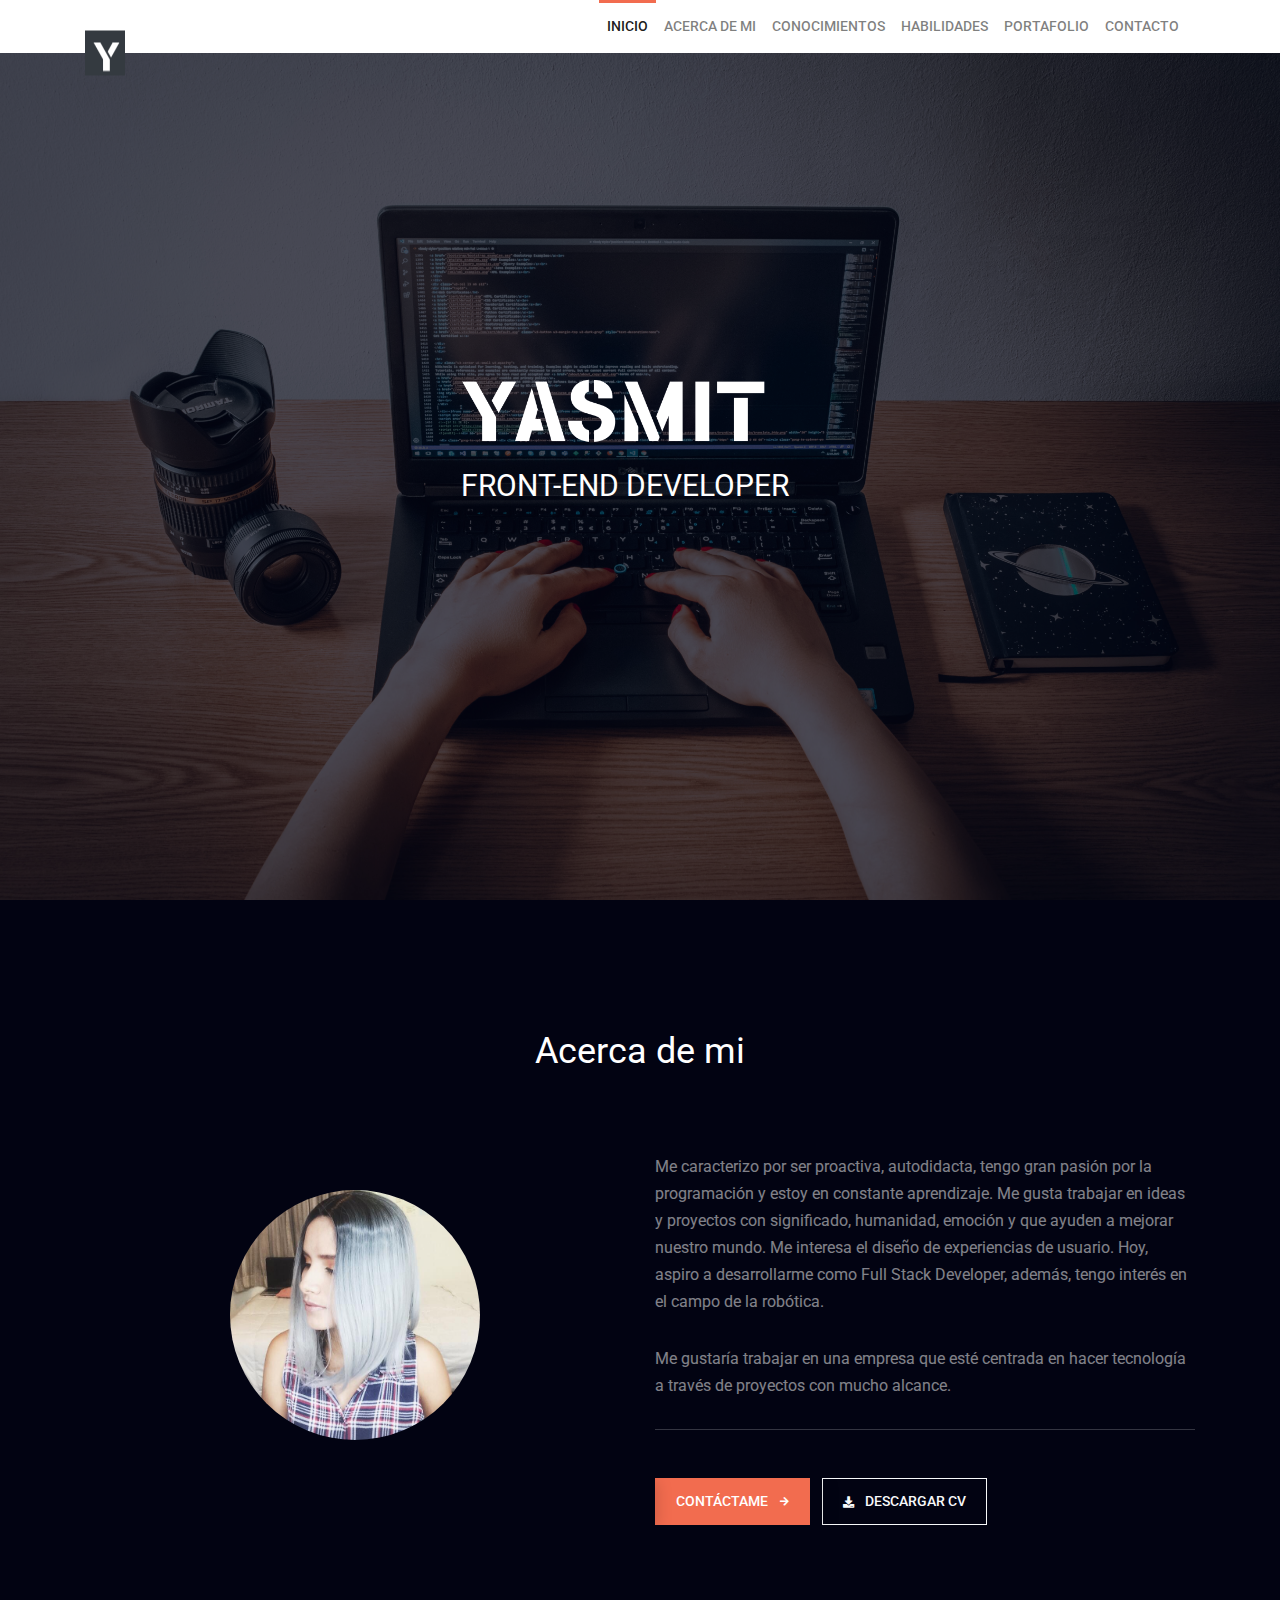
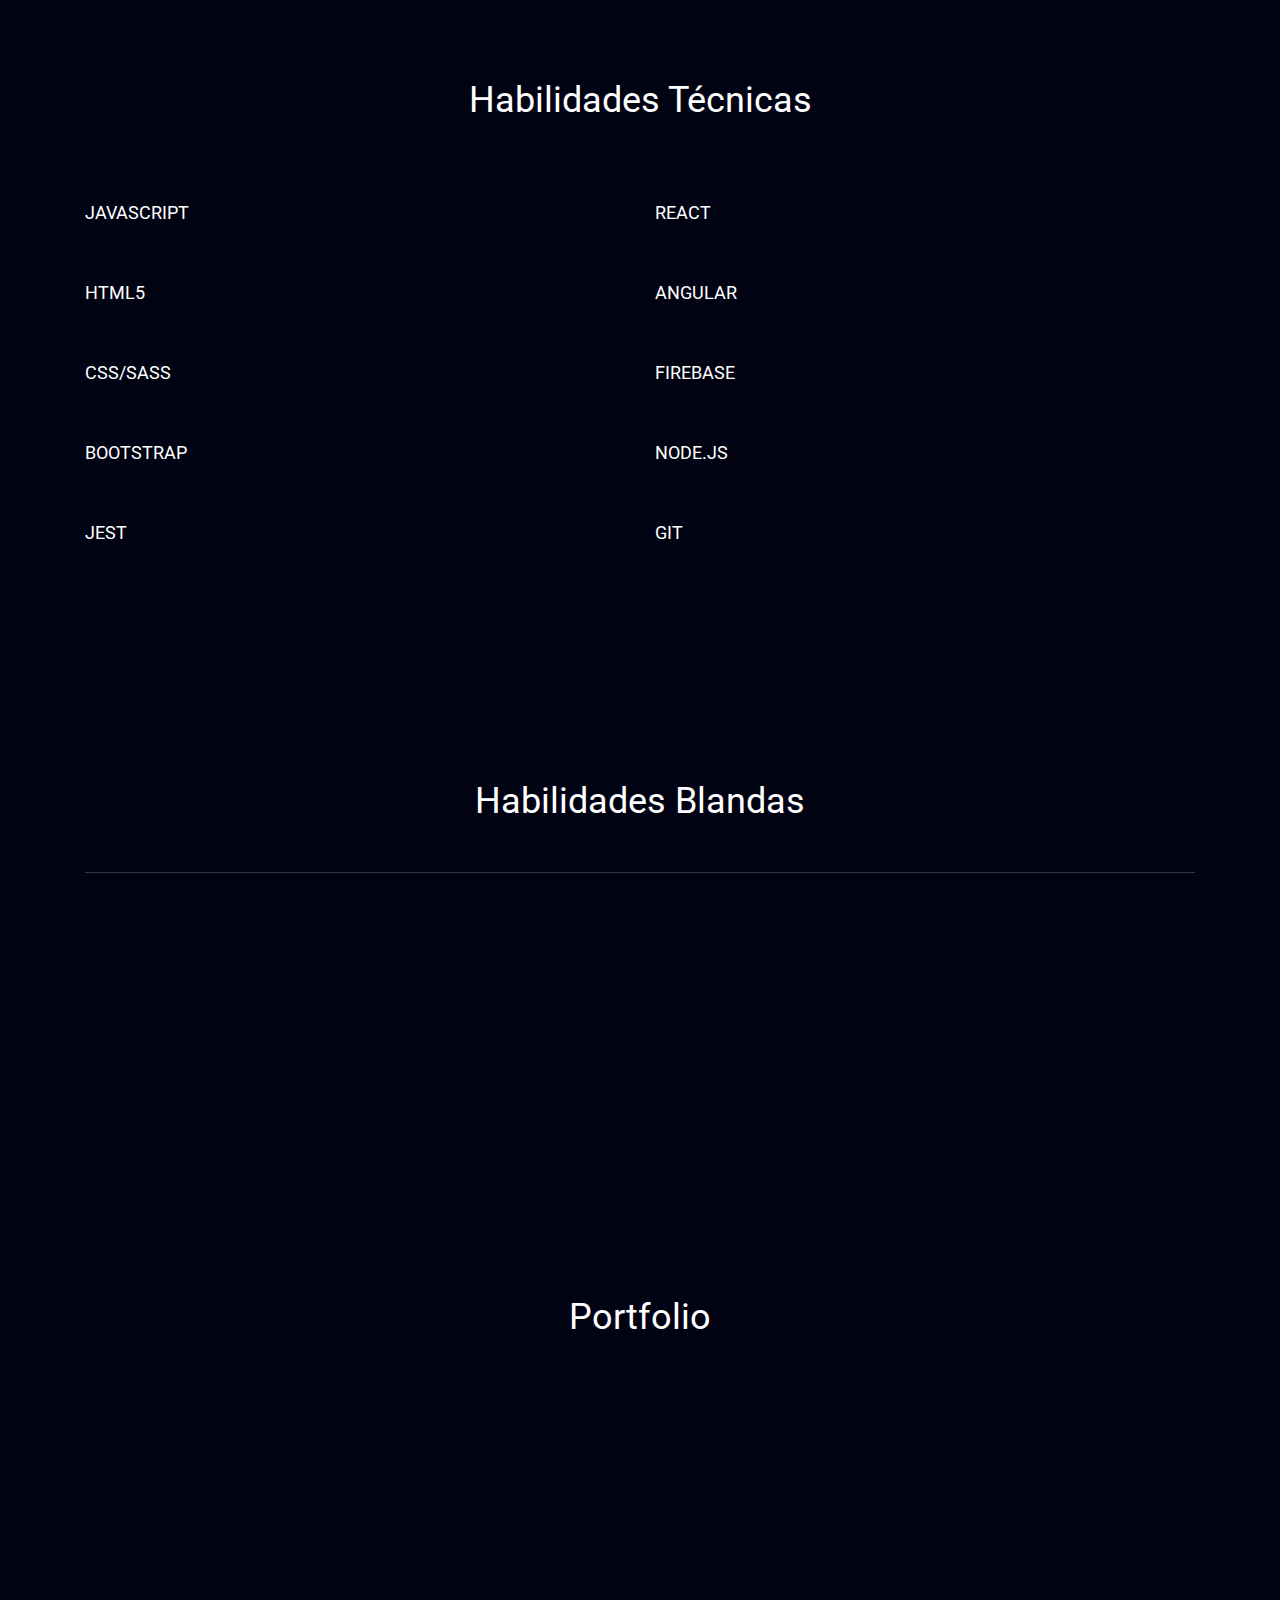
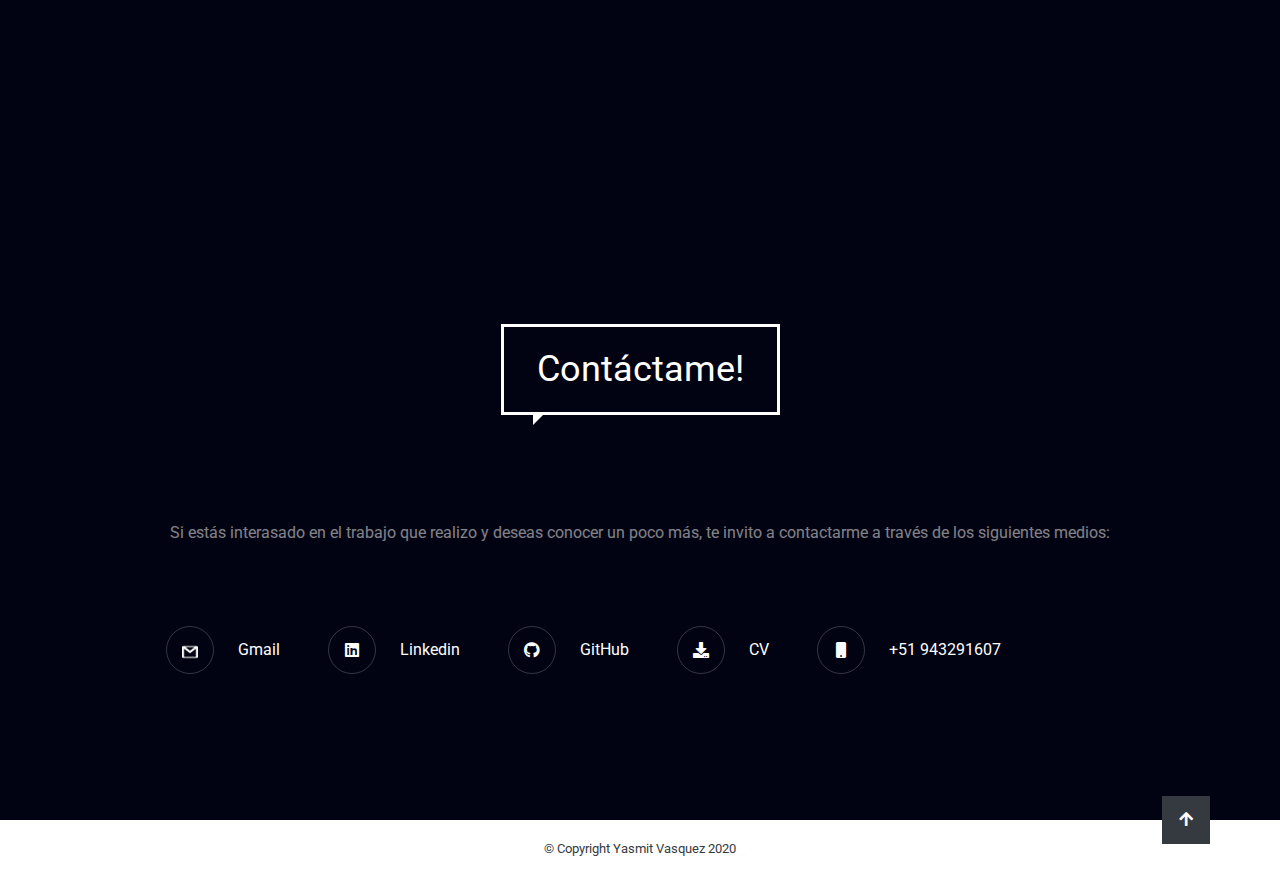
==== commit 2f06645a: "agrega numero celular" ====
--- a/index.html
+++ b/index.html
@@ -425,6 +425,13 @@
                                     </span>
                                         <span>CV</span>
                                     </a>
+
+                                    <a class="mb-3 d-flex text-white ts-align__vertical mr-5">
+                                        <span class="ts-circle__xs border border-white ts-border-light mr-4">
+                                            <i class="fa fa-mobile"></i>
+                                        </span>
+                                            <span>+51 943291607</span>
+                                        </a>
                                     <!--end link-->
                                 </div>
                             </div>
